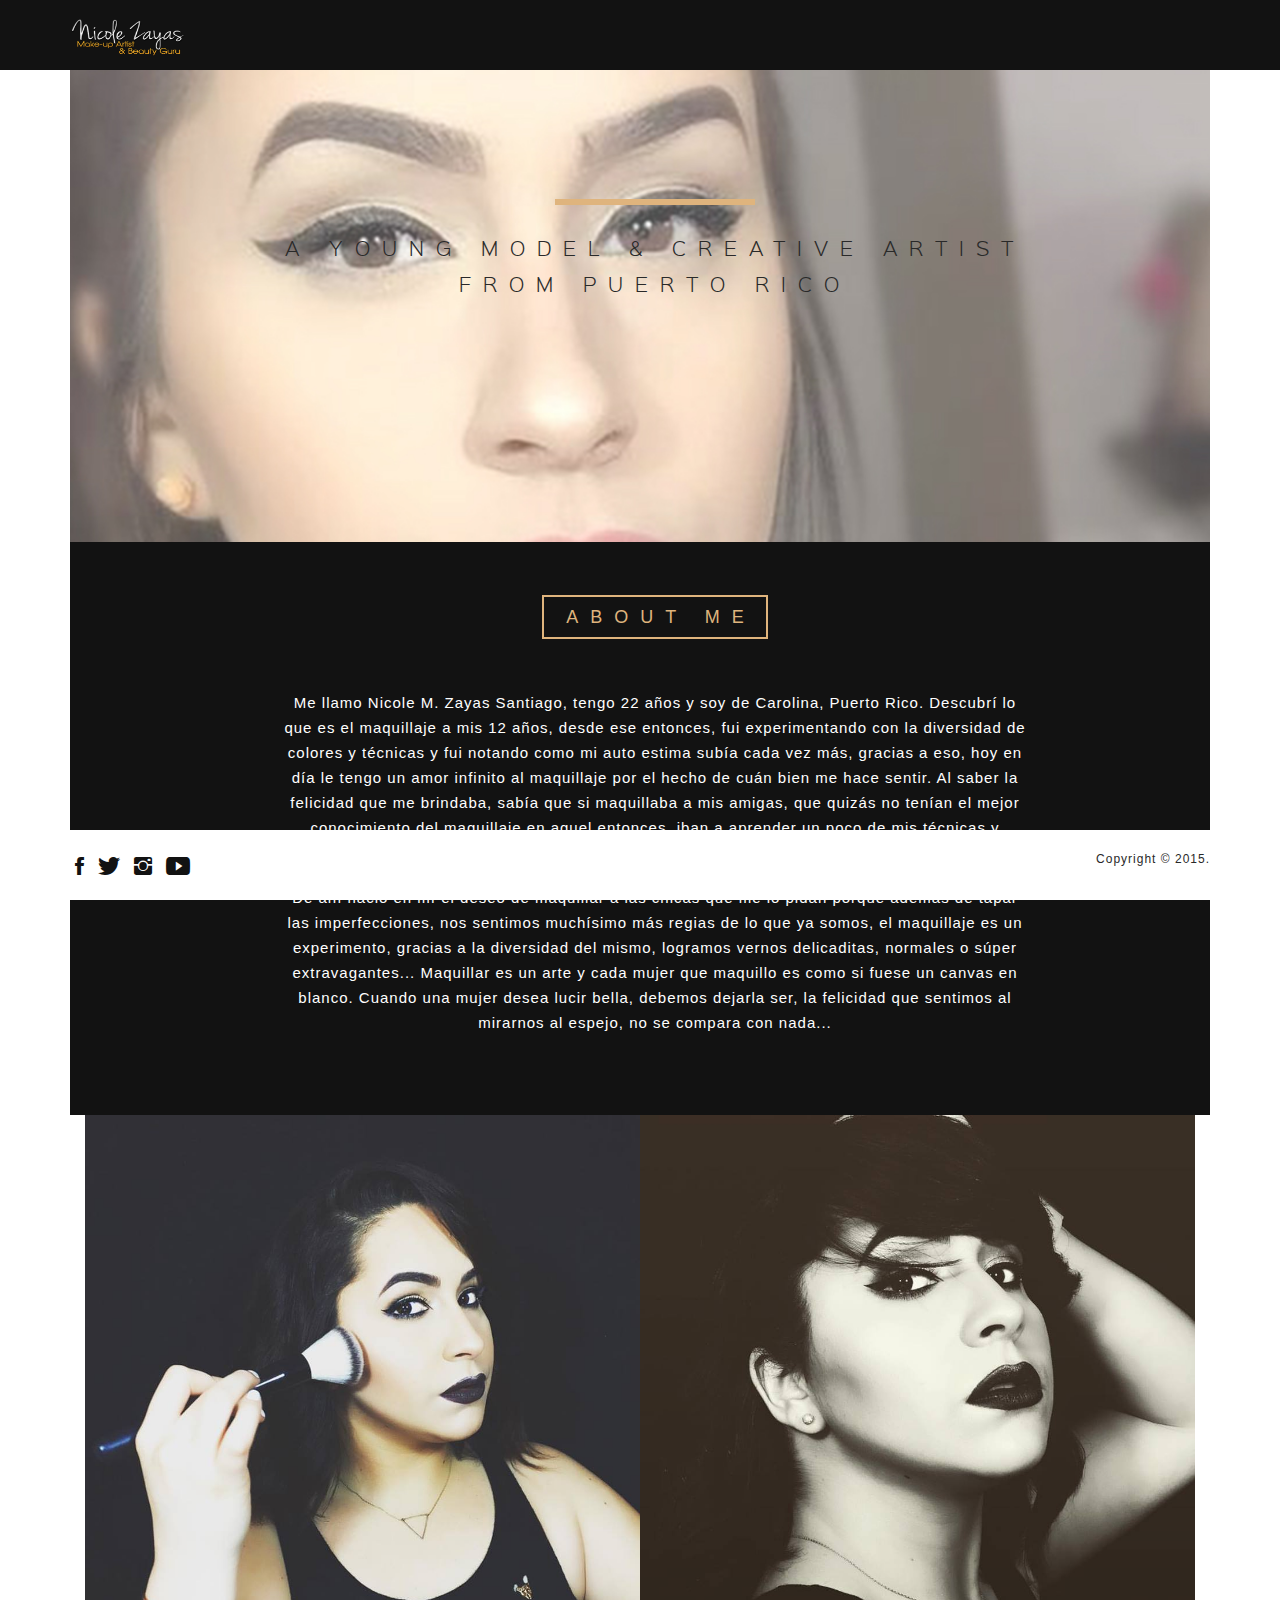
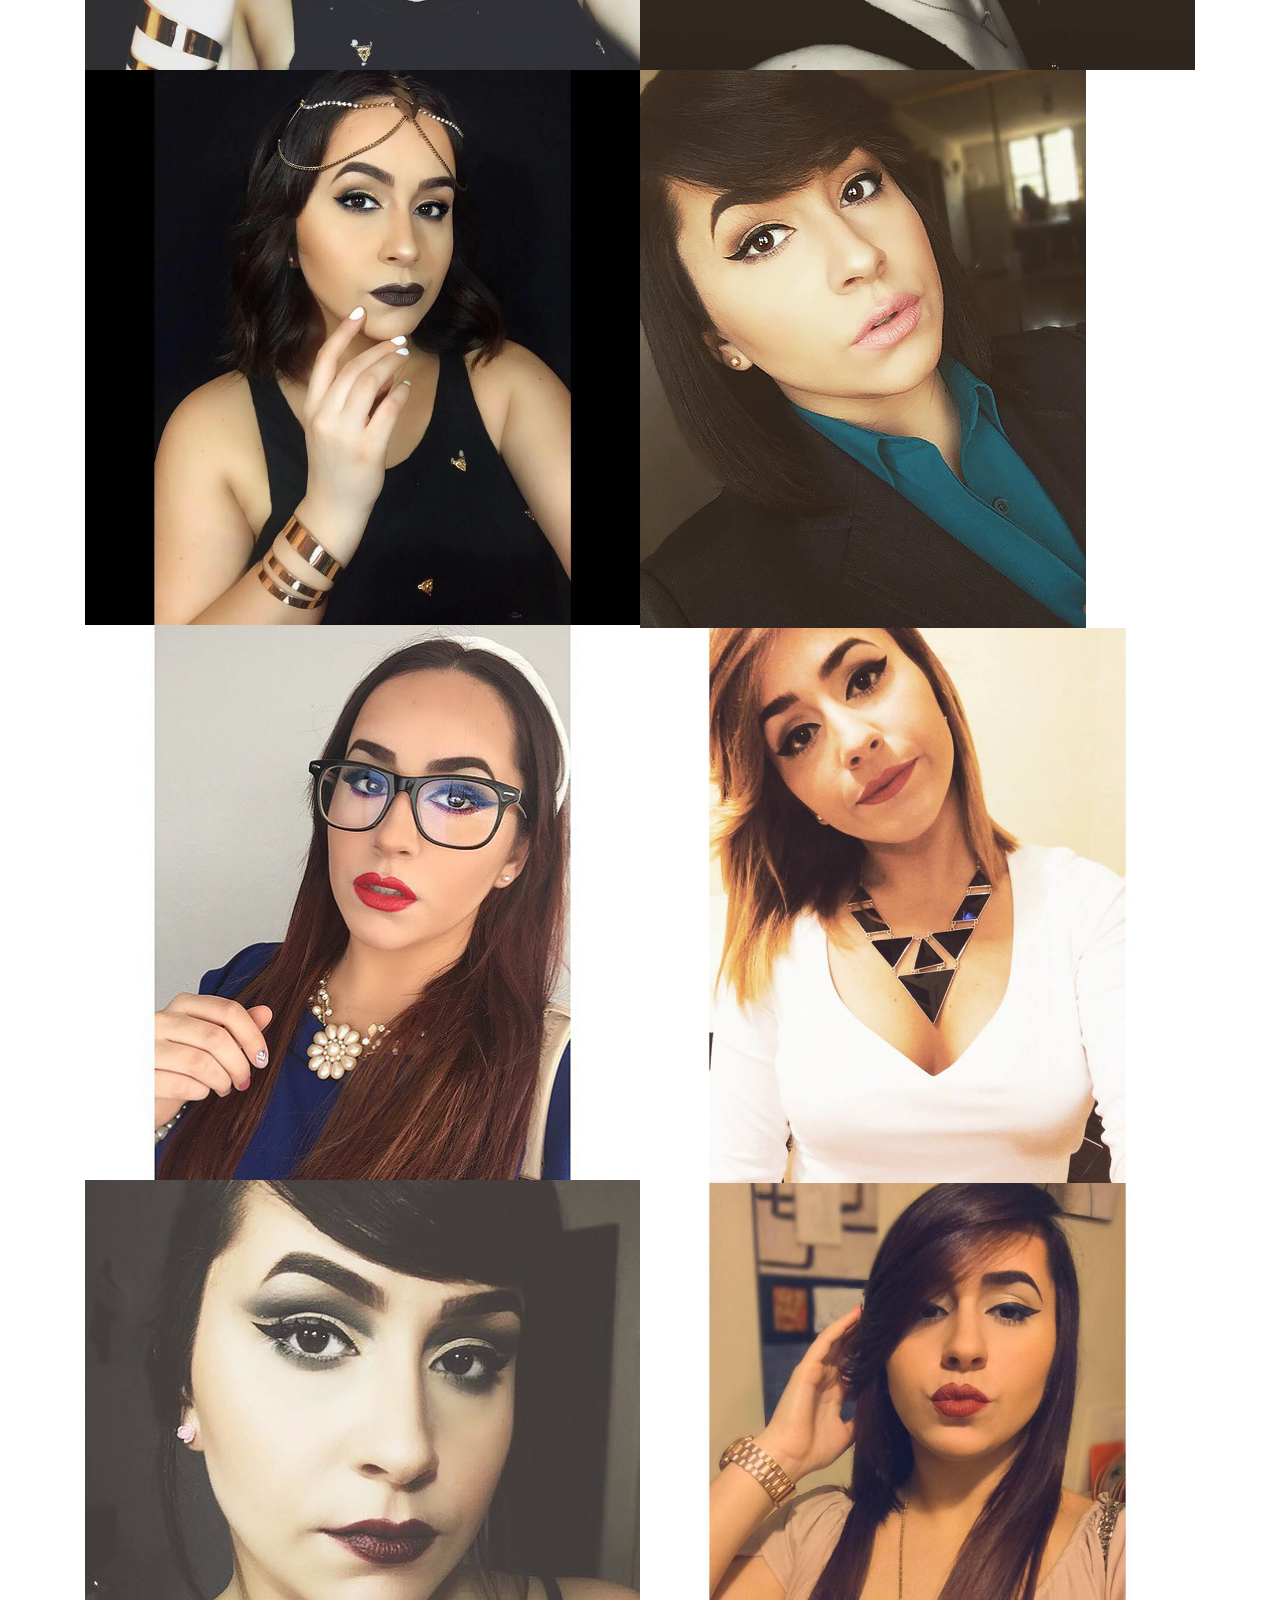
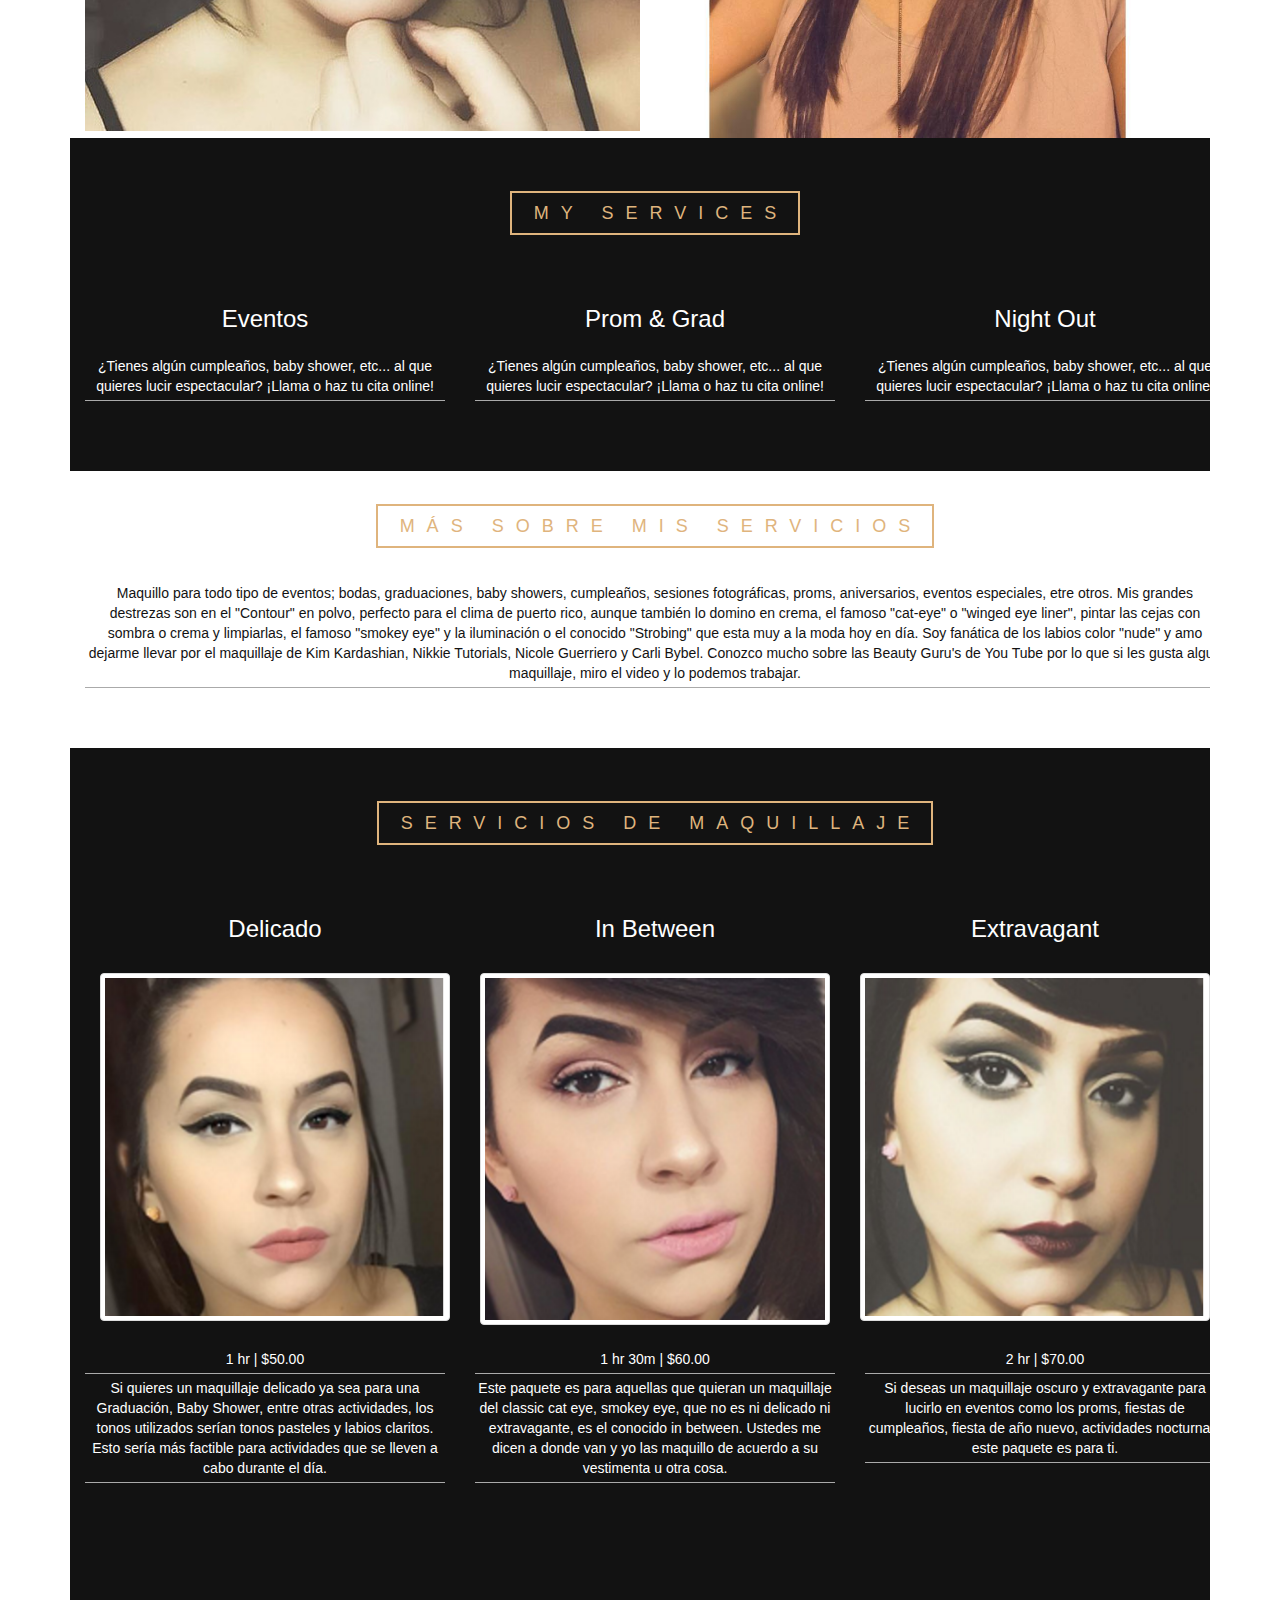
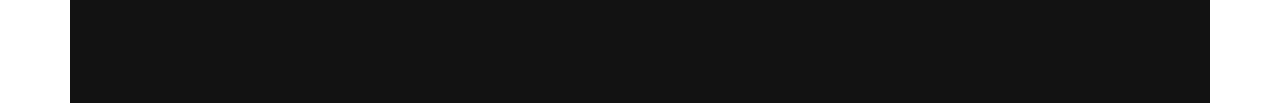
==== Bio/NZMbio.html @ d282aa9d "nicole" ====
<!DOCTYPE html>

<html lang="en" class="desktop portrait preloader-done"><head><meta http-equiv="Content-Type" content="text/html; charset=UTF-8">

    <!-- Basic Page Info
  –––––––––––––––––––––––––––––––––––––––––––––––––– -->
    
    <title>Nicole Zayas - About Me</title>
    <meta name="description" content="Nicole Zayas - Bio">
    <meta name="author" content="Rogue">

    <!-- Mobile Specific Metas
  –––––––––––––––––––––––––––––––––––––––––––––––––– -->
    <meta name="viewport" content="width=device-width, initial-scale=1.0">

    <!-- Favicon
  –––––––––––––––––––––––––––––––––––––––––––––––––– -->
    <link rel="icon" type="image/png" href="img/icon.png">

    <!-- FONT
  –––––––––––––––––––––––––––––––––––––––––––––––––– -->
  <!-- Google Web Fonts-->
    <link href="css/css" rel="stylesheet" type="text/css">


    <!-- ICON FONTS
  –––––––––––––––––––––––––––––––––––––––––––––––––– -->
    <link rel="stylesheet" href="fonts/fonts.css">
    <link rel="stylesheet" href="stylesheets/ionicons.min.css">
    <link rel="stylesheet" href="stylesheets/ionicons.css">

    <!-- CSS
  –––––––––––––––––––––––––––––––––––––––––––––––––– -->
    <link rel="stylesheet" href="stylesheets/bootstrap.css">
    <link rel="stylesheet" href="stylesheets/sinister.css">
    <link rel="stylesheet" href="stylesheets/slimmenu.css">
    <link rel="stylesheet" href="stylesheets/main.css">
    <link rel="stylesheet" href="stylesheets/main-bg.css">
    <link rel="stylesheet" href="stylesheets/main-responsive.css">

    <!-- LESS
  –––––––––––––––––––––––––––––––––––––––––––––––––– -->
<!-- 
    <link rel="stylesheet/less" type="text/css" href="less/color.less">
    <link rel="stylesheet/less" type="text/css" href="less/fonts.less">
    <script src="less/less.min.js"></script> -->


<style type="text/css"></style></head>

<body class="preloader-done">


    <!-- Preloader
  –––––––––––––––––––––––––––––––––––––––––––––––––– -->
    <div id="preloader" class="signature-ebert" style="display: none;">
        <div id="status" style="display: none;"></div>
    </div>
    <!-- end : preloader -->
    
<!-- mobile only navigation : starts -->
<nav class="mobile-nav signature-ebert">
            <div class="menu-collapser" style="display: none;"><div class="collapse-button"><span class="icon-bar"></span><span class="icon-bar"></span><span class="icon-bar"></span></div></div><ul class="slimmenu">
              <li>
                  <a href="/index.html">home</a>
              </li> 
              <li>
                  <a href="sub-collapser" href="Bio/NZMbio.html">about</a>
              </li>
              <li><a href="Gallery/NZMgallery.html">portfolio</a></li>
              <li><a href="#">social</a></li>
              <li><a href="#">contact</a></li>
            </ul>
</nav>
<!-- mobile only navigation : ends -->


    <!-- Header
  –––––––––––––––––––––––––––––––––––––––––––––––––– -->
    <header class="masthead signature-ebert black-bg">
      <div class="masthead-inner container-fluid">
        <div class="row">
          <article class="col-md-6 text-left">
            <a href="#"><img alt="" title="" class="main-logo" src="img/logo.png" width="115" height="40"></a>
          </article>
          <article class="col-md-6 text-right">
            <a class="menu-trigger" href="#"><span class="ion-navicon black"></span></a>
          </article>
        </div>
      </div>
    </header>
    <!-- end : masthead -->

    <!-- Main Navigation
  –––––––––––––––––––––––––––––––––––––––––––––––––– -->
    <nav class="mastnav signature-ebert fullheight" style="height: 913px;">

                  <div class="menu-close-notification">
                      <a class="font2" href="#"><span class="ion-android-close black"></span></a>
                  </div>
        <div class="mastnav-inner-left fullheight black-bg text-center" style="height: 913px;">

          <div class="valign">
            
          <ul class="main-menu signature-ebert">
            <li><a class="main-link font3bold" href="#">home</a></li>
            <li><a class="main-link font3bold sub-menu-trigger" href="#">about</a>
            </li>
            <li><a class="main-link font3bold" href="#">portfolio</a></li>
            <li><a class="main-link font3bold" href="#">social</a></li>
            <li><a class="main-link font3bold sub-menu-trigger" href="#">contact</a>
            </li>
          </ul>


          </div>
        </div>

        <div class="mastnav-inner-right fullheight nav-bg img-bg text-center" style="height: 913px;">
          <div class="valign">

            <div class="menu-credits text-center">
                  <p class="font4 dark">Basic - A premium template from Designova.<br>Copyright © 2015 <a target="_blank" href="#">Designova</a>.</p>
              </div>
          </div>
        </div>


        </nav>

    <!-- end : mastnav -->



    <!-- MASTER CONTENT
  –––––––––––––––––––––––––––––––––––––––––––––––––– -->
    <section class="mastwrap signature-ebert">


      <section class="about signature-ebert about-bg pad-top pad-bottom parallax" data-stellar-background-ratio="0.5" style="background-position: 35px 0px;">
          
          <div class="container add-top add-bottom-half">
            <div class="row">
              <article class="col-md-8 col-md-offset-2 text-center">
                <h1 class="super-heading font3xblack grey"><strong class="text-rotator font3xblack black"><div class="rotator-wrap" style="display: block; opacity: 0.936056;"><span> Nicole Zayas</span></div></strong></h1>
                <div class="liner color-bg"></div>
                <h1 class="main-heading font3light dark">A young model &amp; creative artist from Puerto Rico</h1>
              </article>
            </div>
          </div>

      </section>



<section class="pad-top pad-bottom-half black-bg">
  <div class="container">
    <div class="row">
        <article class="text-center col-md-8 col-md-offset-2">
        <h3 class="sub-heading"><span class="font1 color">About Me</span></h3>
            <p class="add-top-half white">Me llamo Nicole M. Zayas Santiago, tengo 22 años y soy de Carolina, Puerto Rico. Descubrí lo que es el maquillaje a mis 12 años, desde ese entonces, fui experimentando con la diversidad de colores y técnicas y fui notando como mi auto estima subía cada vez más, gracias a eso, hoy en día le tengo un amor infinito al maquillaje por el hecho de cuán bien me hace sentir. Al saber la felicidad que me brindaba, sabía que si maquillaba a mis amigas, que quizás no tenían el mejor conocimiento del maquillaje en aquel entonces, iban a aprender un poco de mis técnicas y además se sentirían preciosas.</p>
            <br>
<p class="white">De ahí nació en mí el deseo de maquillar a las chicas que me lo pidan porque además de tapar las imperfecciones, nos sentimos muchísimo más regias de lo que ya somos, el maquillaje es un experimento, gracias a la diversidad del mismo, logramos vernos  delicaditas, normales o súper extravagantes... Maquillar es un arte y cada mujer que maquillo es como si fuese un canvas en blanco. Cuando una mujer desea lucir bella, debemos dejarla ser, la felicidad que sentimos al mirarnos al espejo, no se compara con nada...</p>
        </article>
    </div>
  </div>
</section>


  <section>
    
    <div class="container-fluid">
        

         <section id="works-container" class="works-container signature-ebert works-masonry-container clearfix white-bg works-thumbnails-view" style="position: relative; height: 818px;">


              <!-- start : works-item -->
              <div class="works-item signature-ebert ImageWrapper BackgroundS works-item-one-half" style="position: absolute; left: 0px; top: 0px;">
                      <img data-no-retina="" alt="" title="" class="img-responsive" src="img/01.jpg">
              </div>
              <!-- end : works-item -->


              <!-- start : works-item -->
              <div class="works-item signature-ebert ImageWrapper BackgroundS works-item-one-half" style="position: absolute; left: 377px; top: 0px;">
                      <img data-no-retina="" alt="" title="" class="img-responsive" src="img/02.jpg">
              </div>
              <!-- end : works-item -->


              <!-- start : works-item -->
              <div class="works-item signature-ebert ImageWrapper BackgroundS works-item-one-half" style="position: absolute; left: 755px; top: 0px;">
                      <img data-no-retina="" alt="" title="" class="img-responsive" src="img/03.jpg">
              </div>
              <!-- end : works-item -->


              <!-- start : works-item -->
              <div class="works-item signature-ebert ImageWrapper BackgroundS works-item-one-half" style="position: absolute; left: 1132px; top: 0px;">
                      <img data-no-retina="" alt="" title="" class="img-responsive" src="img/04.jpg">
              </div>
              <!-- end : works-item -->


              <!-- start : works-item -->
              <div class="works-item signature-ebert ImageWrapper BackgroundS works-item-one-half" style="position: absolute; left: 0px; top: 252px;">
                      <img data-no-retina="" alt="" title="" class="img-responsive" src="img/05.jpg">
              </div>
              <!-- end : works-item -->
             
              <!-- start : works-item -->
              <div class="works-item signature-ebert ImageWrapper BackgroundS works-item-one-half" style="position: absolute; left: 0px; top: 252px;">
                      <img data-no-retina="" alt="" title="" class="img-responsive" src="img/07.jpg">
              </div>
              <!-- end : works-item -->
             
              <!-- start : works-item -->
              <div class="works-item signature-ebert ImageWrapper BackgroundS works-item-one-half" style="position: absolute; left: 0px; top: 252px;">
                      <img data-no-retina="" alt="" title="" class="img-responsive" src="img/08.jpg">
              </div>
              <!-- end : works-item -->
             
              <!-- start : works-item -->
              <div class="works-item signature-ebert ImageWrapper BackgroundS works-item-one-half" style="position: absolute; left: 0px; top: 252px;">
                      <img data-no-retina="" alt="" title="" class="img-responsive" src="img/09.jpg">
              </div>
              <!-- end : works-item -->


            </section>
            <!-- end : works-container -->


    </div>

</section>




<section class="awards pad-top pad-bottom-quarter black-bg">
  <div class="container add-bottom-half">
    <div class="row">
        <article class="text-center col-md-8 col-md-offset-2">
            <h3 class="sub-heading"><span class="font2 color">My Services</span></h3>
        </article>
    </div>
    <div class="row">
        <article class="text-center col-md-12">
            <div class="row add-top-half">
                <article class="text-center col-md-4">
                    <h3 class="font2 white">Eventos</h3>
                </article>
                <article class="text-center col-md-4">
                    <h3 class="font2 white">Prom &amp; Grad</h3>
                </article>
                <article class="text-center col-md-4">
                    <h3 class="font2 white">Night Out</h3>
                </article>
            </div>
        </article>
        <article class="text-center col-md-4">
                    <ul>
                      <li class="white">¿Tienes algún cumpleaños, baby shower, etc... al que quieres lucir espectacular? ¡Llama o haz tu cita online!</li>
                    </ul>
                </article>
        <article class="text-center col-md-4">
                    <ul>
                      <li class="white">¿Tienes algún cumpleaños, baby shower, etc... al que quieres lucir espectacular? ¡Llama o haz tu cita online!</li>
                    </ul>
                </article>
        <article class="text-center col-md-4">
                    <ul>
                      <li class="white">¿Tienes algún cumpleaños, baby shower, etc... al que quieres lucir espectacular? ¡Llama o haz tu cita online!</li>
                    </ul>
        </article>
    </div>
      
    

  </div>
</section>
        
<section class="awards white-bg">
  <div class="container add-bottom-half">
    <div class="row">
        <article class="text-center col-md-8 col-md-offset-2">
            <br><br>
            <h3 class="sub-heading"><span class="font2 color">Más sobre mis servicios</span></h3>
        </article>
    </div>
      <br>
    <div class="row">
        <article class="text-center col-md-12">
                    <ul>
                      <li class="black">Maquillo para todo tipo de eventos; bodas, graduaciones, baby showers, cumpleaños, sesiones fotográficas, proms, aniversarios, eventos especiales, etre otros. Mis grandes destrezas son en el "Contour" en polvo, perfecto para el clima de puerto rico, aunque también lo domino en crema, el famoso "cat-eye" o "winged eye liner", pintar las cejas con sombra o crema y limpiarlas, el famoso "smokey eye" y la iluminación o el conocido "Strobing" que esta muy a la moda hoy en día. Soy fanática de los labios color "nude" y amo dejarme llevar por el maquillaje de Kim Kardashian, Nikkie Tutorials, Nicole Guerriero y Carli Bybel. Conozco mucho sobre las Beauty Guru's de You Tube por lo que si les gusta algun maquillaje, miro el video y lo podemos trabajar.</li>
                    </ul>
                </article>
    </div>
      
    

  </div>
</section>
<section class="awards pad-bottom black-bg">
  <div class="container add-bottom-half">
    <div class="row">
        <article class="text-center col-md-8 col-md-offset-2">
            <br><br><br>
            <h3 class="sub-heading"><span class="font2 color">Servicios de Maquillaje</span></h3>
        </article>
    </div>
        <article class="text-center col-md-12">
                    <div class="row add-top-half">
                        <article class="text-center col-md-4">
                            <h3 class="font2 white">Delicado</h3>
                        </article>
                        <article class="text-center col-md-4">
                            <h3 class="font2 white">In Between</h3>
                        </article>
                        <article class="text-center col-md-4">
                            <h3 class="font2 white">Extravagant</h3>
                        </article>
                    </div>
        </article>
        <article class="text-center col-md-12 cut">
                    <div class="row add-top-half">
                        <article class="col-md-4">
                            <img src="img/special1.png" class="img-responsive img-thumbnail">
                        </article>
                        <article class="col-md-4">
                            <img src="img/special2.png" class="img-responsive img-thumbnail">
                        </article>
                        <article class="col-md-4">
                            <img src="img/special3.png" class="img-responsive img-thumbnail">
                        </article>
                    </div>
        </article>
    <div class="row">
        <article class="text-center col-md-4">
                    <ul>
                      <br>
                      <li class="white">1 hr | $50.00</li>
                      <li class="white">Si quieres un maquillaje delicado ya sea para una Graduación, Baby Shower, entre otras actividades, los tonos utilizados serían tonos pasteles y labios claritos. Esto sería más factible para actividades que se lleven a cabo durante el día.</li>
                    </ul>
                </article>
        <article class="text-center col-md-4">
                    <ul>
                      <br>
                      <li class="white">1 hr 30m | $60.00</li>
                      <li class="white">Este paquete es para aquellas que quieran un maquillaje del classic cat eye, smokey eye, que no es ni delicado ni extravagante, es el conocido in between. Ustedes me dicen a donde van y yo las maquillo de acuerdo a su vestimenta u otra cosa.</li>
                    </ul>
                </article>
        <article class="text-center col-md-4">
                    <ul>
                      <br>
                      <li class="white">2 hr | $70.00</li>
                      <li class="white">Si deseas un maquillaje oscuro y extravagante para lucirlo en eventos como los proms, fiestas de cumpleaños, fiesta de año nuevo, actividades nocturnas, este paquete es para ti.</li>
                    </ul>
                </article>
    </div>
      
    

  </div>
</section>







    </section>
    <!-- end : mastwrap -->


    <!-- FOOTER
  –––––––––––––––––––––––––––––––––––––––––––––––––– -->
    <footer class="mastfoot signature-ebert white-bg">
      <div class="container-fluid mastfoot-inner">
        <div class="row">
          <article class="col-md-6 text-left">
            <ul class="social">
              <li><a href="https://www.facebook.com/nzayasmakeup"><span class="ion-social-facebook black"></span></a></li>
              <li><a href="https://twitter.com/nzayasmakeup"><span class="ion-social-twitter black"></span></a></li>
              <li><a href="https://www.instagram.com/nzayasmakeup/"><span class="ion-social-instagram black"></span></a></li>
              <li><a href="https://www.youtube.com/channel/UCjjCM58T6-tf1SRJ20mzWoQ"><span class="ion-social-youtube black"></span></a></li>
            </ul>
          </article>
          <article class="col-md-6 text-right">
            <p>Copyright © 2015.</p>
          </article>
        </div>
      </div>

    </footer>
    <!-- end : mastfoot -->


    <!-- End Layout
  –––––––––––––––––––––––––––––––––––––––––––––––––– -->

    <!-- JS
    –––––––––––––––––––––––––––––––––––––––––––––––––– -->
    <script src="javascripts/libs/common.js"></script>
    <script src="javascripts/libs/bootstrap.min.js"></script>
    <script src="javascripts/custom/main.js"></script>



</body></html>
---- Bio/fonts/fonts.css ----
/*FONTS.CSS*/
/*------------------------------------------------------------------------------------*/
/* Author: Designova.*/
/* Website: http://www.Designova.net */
/* Copyright: (C) 2015 */

/* IMPORTANT NOTICE: */
/*Some fonts used in this template are Premium Fonts with Special Extended License to Designova. As a buyer of this template you can use these fonts as part of the web template but you shoud not redistribute or resell the fonts by any means */
/*-------------------------------------------------------------------------------------*/



/*
 * Web Fonts from fontspring.com
 *
 * All OpenType features and all extended glyphs have been removed.
 * Fully installable fonts can be purchased at http://www.fontspring.com
 *
 * The fonts included in this stylesheet are subject to the End User License you purchased
 * from Fontspring. The fonts are protected under domestic and international trademark and 
 * copyright law. You are prohibited from modifying, reverse engineering, duplicating, or
 * distributing this font software.
 *
 * (c) 2010-2014 Fontspring
 *
 *
 *
 *
 * The fonts included are copyrighted by the vendor listed below.
 *
 * Vendor:      Ahmet Altun
 * License URL: http://www.fontspring.com/licenses/ahmet-altun/webfont
 *
 *
 */



/*-------------------------------------------------------------------------------------*/
/*1. SINKIN SANS FONT */
/*-------------------------------------------------------------------------------------*/


@font-face {
    font-family: 'designova_ss_xblack';
    src: url('sinkinsans/SinkinSans-900XBlack-webfont.eot');
    src: url('sinkinsans/SinkinSans-900XBlack-webfont.eot?#iefix') format('embedded-opentype'),
         url('sinkinsans/SinkinSans-900XBlack-webfont.woff') format('woff'),
         url('sinkinsans/SinkinSans-900XBlack-webfont.ttf') format('truetype'),
         url('sinkinsans/SinkinSans-900XBlack-webfont.svg#sinkin_sans900_x_black') format('svg');
    font-weight: normal;
    font-style: normal;

}


@font-face {
    font-family: 'designova_ss_black';
    src: url('sinkinsans/SinkinSans-800Black-webfont.eot');
    src: url('sinkinsans/SinkinSans-800Black-webfont.eot?#iefix') format('embedded-opentype'),
         url('sinkinsans/SinkinSans-800Black-webfont.woff') format('woff'),
         url('sinkinsans/SinkinSans-800Black-webfont.ttf') format('truetype'),
         url('sinkinsans/SinkinSans-800Black-webfont.svg#sinkin_sans800_black') format('svg');
    font-weight: normal;
    font-style: normal;

}


@font-face {
    font-family: 'designova_ss_bold';
    src: url('sinkinsans/SinkinSans-700Bold-webfont.eot');
    src: url('sinkinsans/SinkinSans-700Bold-webfont.eot?#iefix') format('embedded-opentype'),
         url('sinkinsans/SinkinSans-700Bold-webfont.woff') format('woff'),
         url('sinkinsans/SinkinSans-700Bold-webfont.ttf') format('truetype'),
         url('sinkinsans/SinkinSans-700Bold-webfont.svg#sinkin_sans700_bold') format('svg');
    font-weight: normal;
    font-style: normal;

}


@font-face {
    font-family: 'designova_ss_regular';
    src: url('sinkinsans/SinkinSans-400Regular-webfont.eot');
    src: url('sinkinsans/SinkinSans-400Regular-webfont.eot?#iefix') format('embedded-opentype'),
         url('sinkinsans/SinkinSans-400Regular-webfont.woff') format('woff'),
         url('sinkinsans/SinkinSans-400Regular-webfont.ttf') format('truetype'),
         url('sinkinsans/SinkinSans-400Regular-webfont.svg#sinkin_sans400_regular') format('svg');
    font-weight: normal;
    font-style: normal;

}

@font-face {
    font-family: 'designova_ss_light';
    src: url('sinkinsans/SinkinSans-300Light-webfont.eot');
    src: url('sinkinsans/SinkinSans-300Light-webfont.eot?#iefix') format('embedded-opentype'),
         url('sinkinsans/SinkinSans-300Light-webfont.woff') format('woff'),
         url('sinkinsans/SinkinSans-300Light-webfont.ttf') format('truetype'),
         url('sinkinsans/SinkinSans-300Light-webfont.svg#sinkin_sans300_light') format('svg');
    font-weight: normal;
    font-style: normal;

}

@font-face {
    font-family: 'designova_ss_xlight';
    src: url('sinkinsans/SinkinSans-200XLight-webfont.eot');
    src: url('sinkinsans/SinkinSans-200XLight-webfont.eot?#iefix') format('embedded-opentype'),
         url('sinkinsans/SinkinSans-200XLight-webfont.woff') format('woff'),
         url('sinkinsans/SinkinSans-200XLight-webfont.ttf') format('truetype'),
         url('sinkinsans/SinkinSans-200XLight-webfont.svg#sinkin_sans200_x_light') format('svg');
    font-weight: normal;
    font-style: normal;

}

@font-face {
    font-family: 'designova_ss_thin';
    src: url('sinkinsans/SinkinSans-100Thin-webfont.eot');
    src: url('sinkinsans/SinkinSans-100Thin-webfont.eot?#iefix') format('embedded-opentype'),
         url('sinkinsans/SinkinSans-100Thin-webfont.woff') format('woff'),
         url('sinkinsans/SinkinSans-100Thin-webfont.ttf') format('truetype'),
         url('sinkinsans/SinkinSans-100Thin-webfont.svg#sinkin_sans100_thin') format('svg');
    font-weight: normal;
    font-style: normal;

}

/*-------------------------------------------------------------------------------------*/
/*2. TROIA FONT */
/*-------------------------------------------------------------------------------------*/

@font-face {
    font-family: 'designova_tb';
    src: url('troia/Troia-Bold-webfont.eot');
    src: url('troia/Troia-Bold-webfont.eot?#iefix') format('embedded-opentype'),
         url('troia/Troia-Bold-webfont.woff2') format('woff2'),
         url('troia/Troia-Bold-webfont.woff') format('woff'),
         url('troia/Troia-Bold-webfont.ttf') format('truetype'),
         url('troia/Troia-Bold-webfont.svg#troia_boldregular') format('svg');
    font-weight: normal;
    font-style: normal;

}

/*-------------------------------------------------------------------------------------*/
/* YOUR CUSTOM FONTS CAN BE DEFINED HERE VIA CSS3 FONT-FACE TECHNOLOGY*/
/* More info : http://css-tricks.com/snippets/css/using-font-face/ */
/*-------------------------------------------------------------------------------------*/
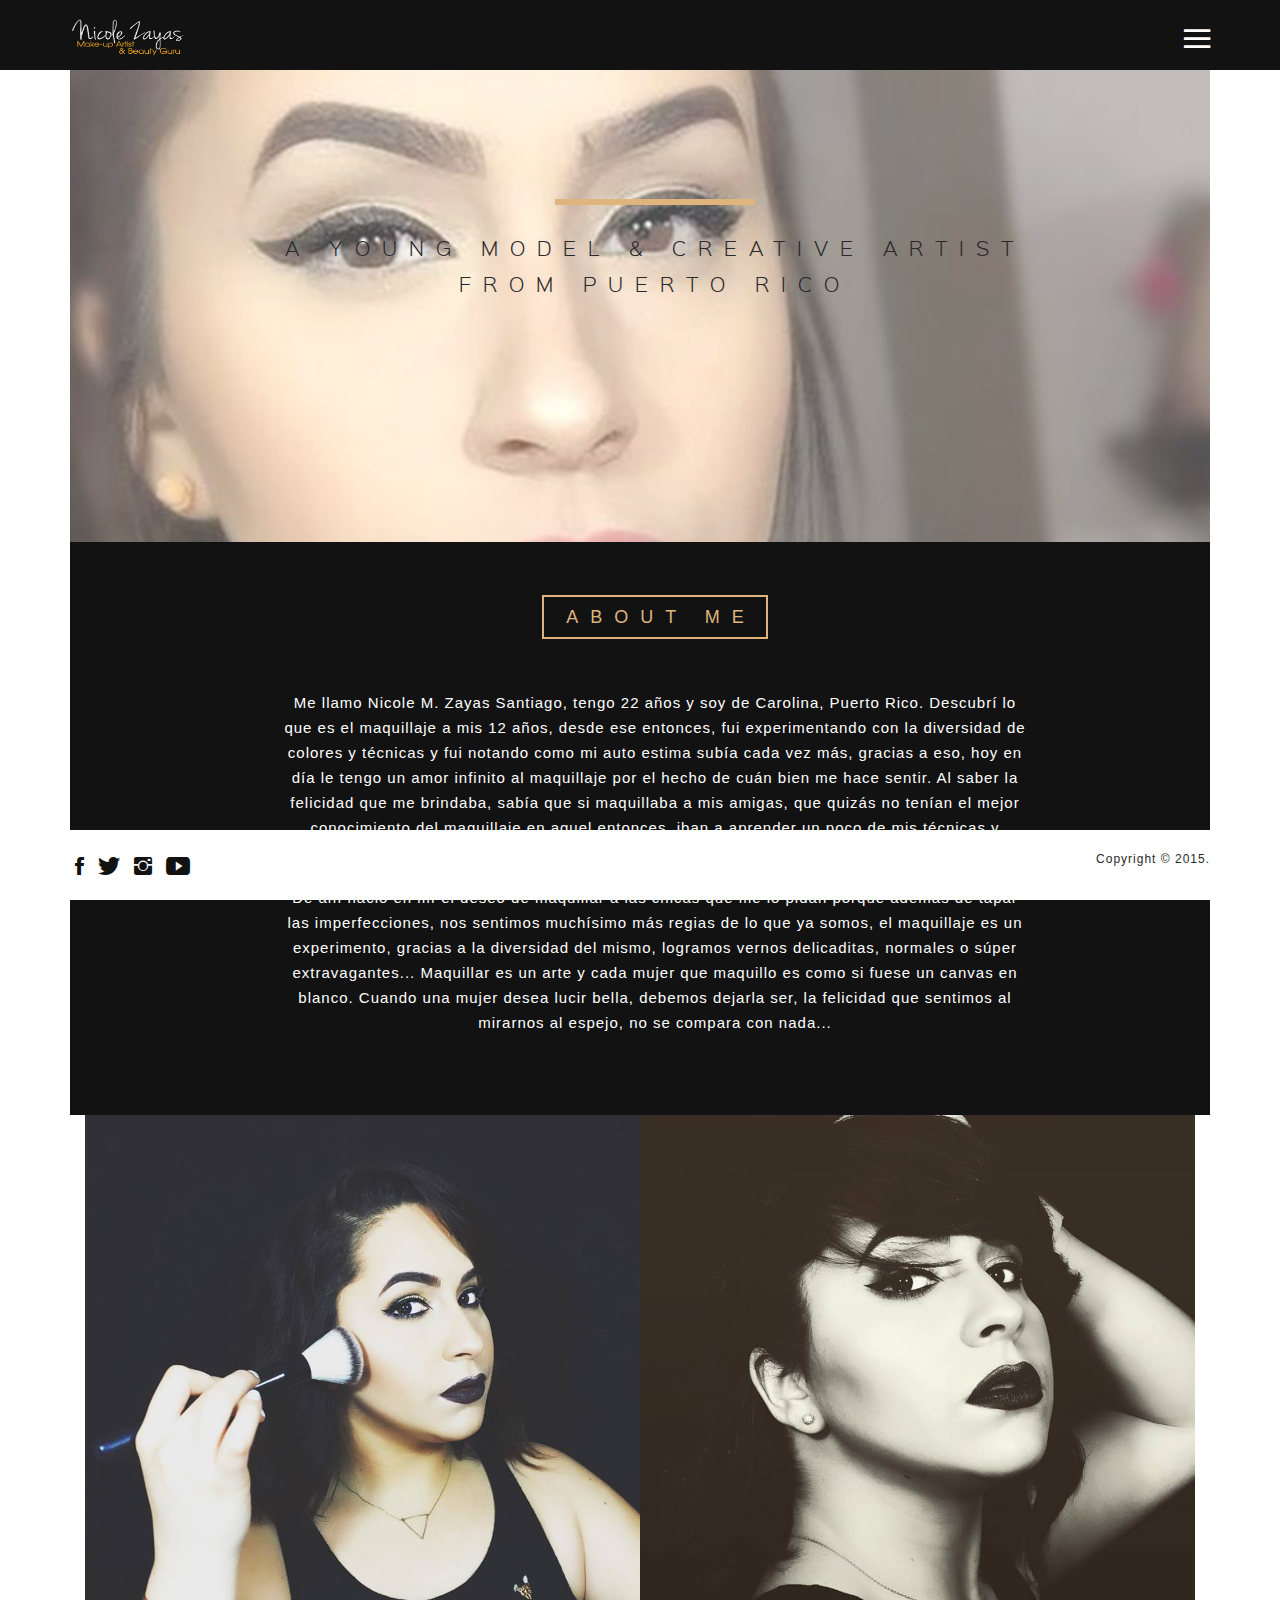
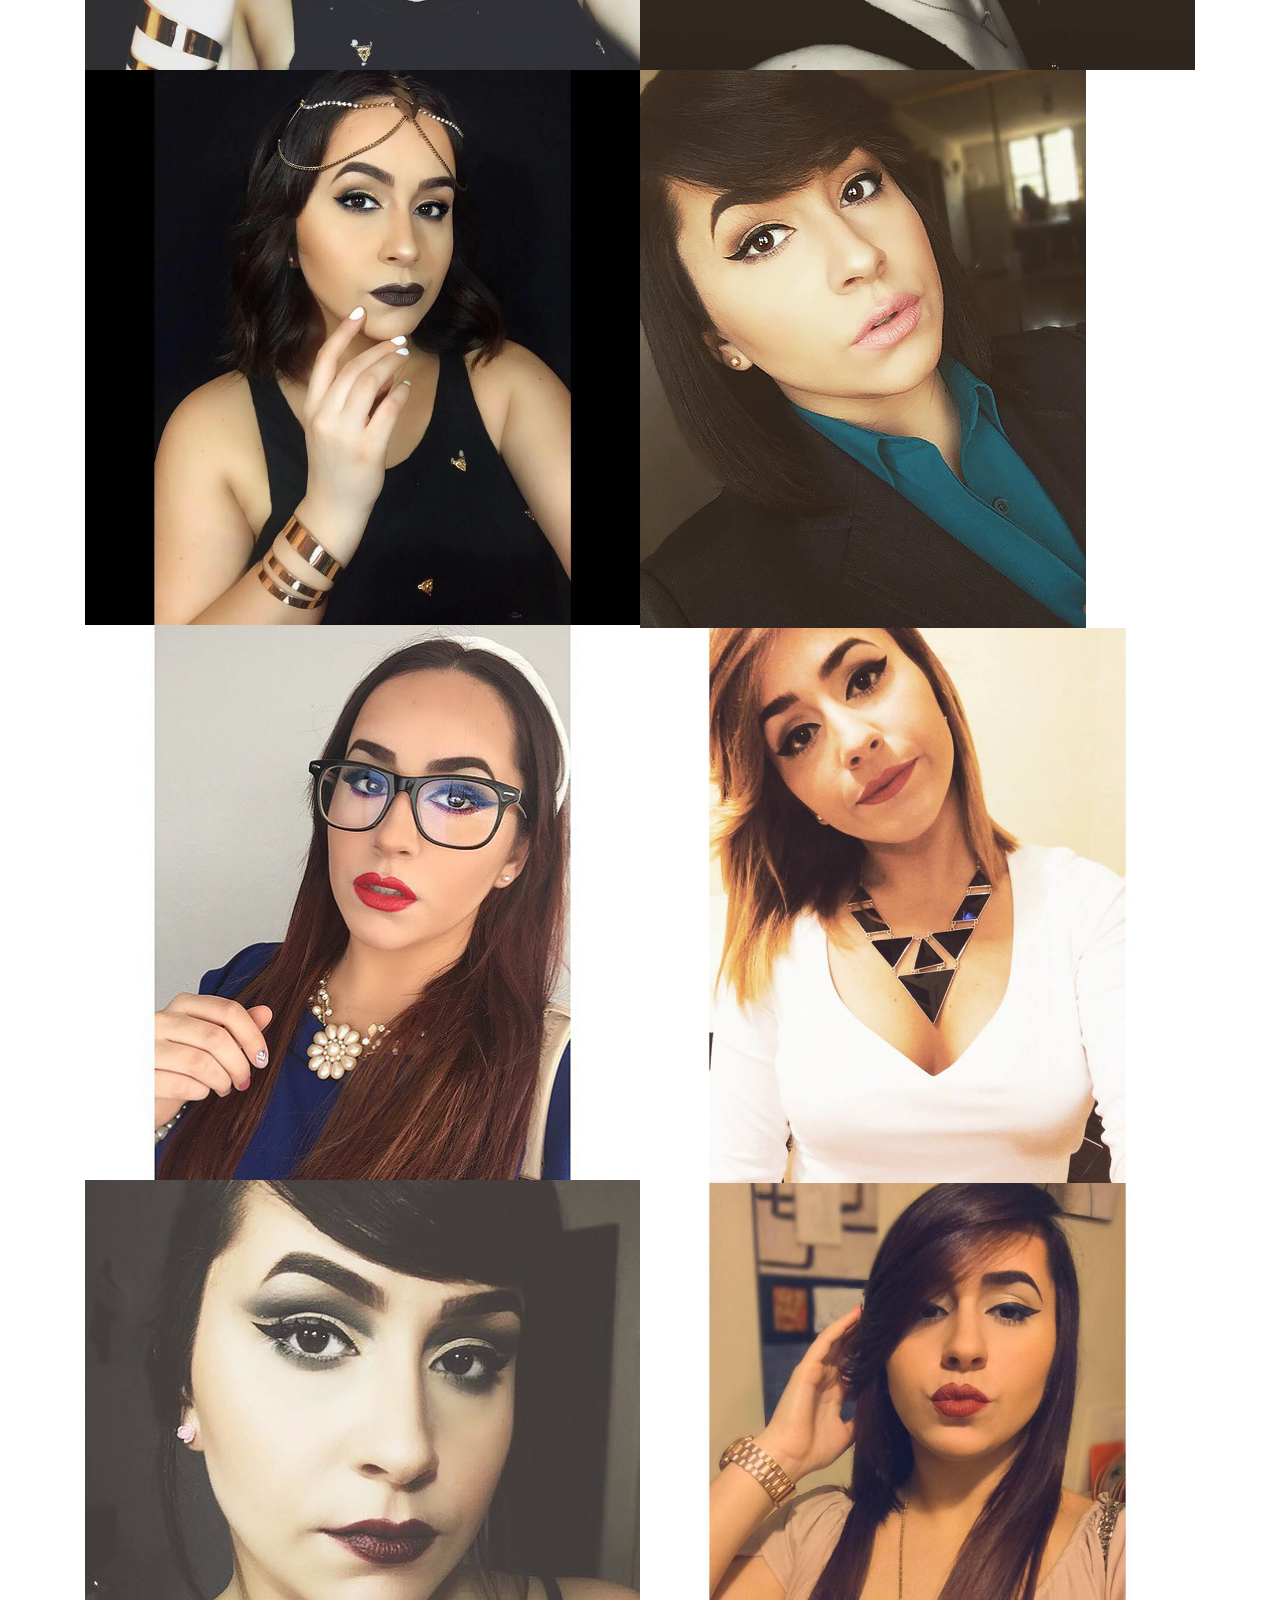
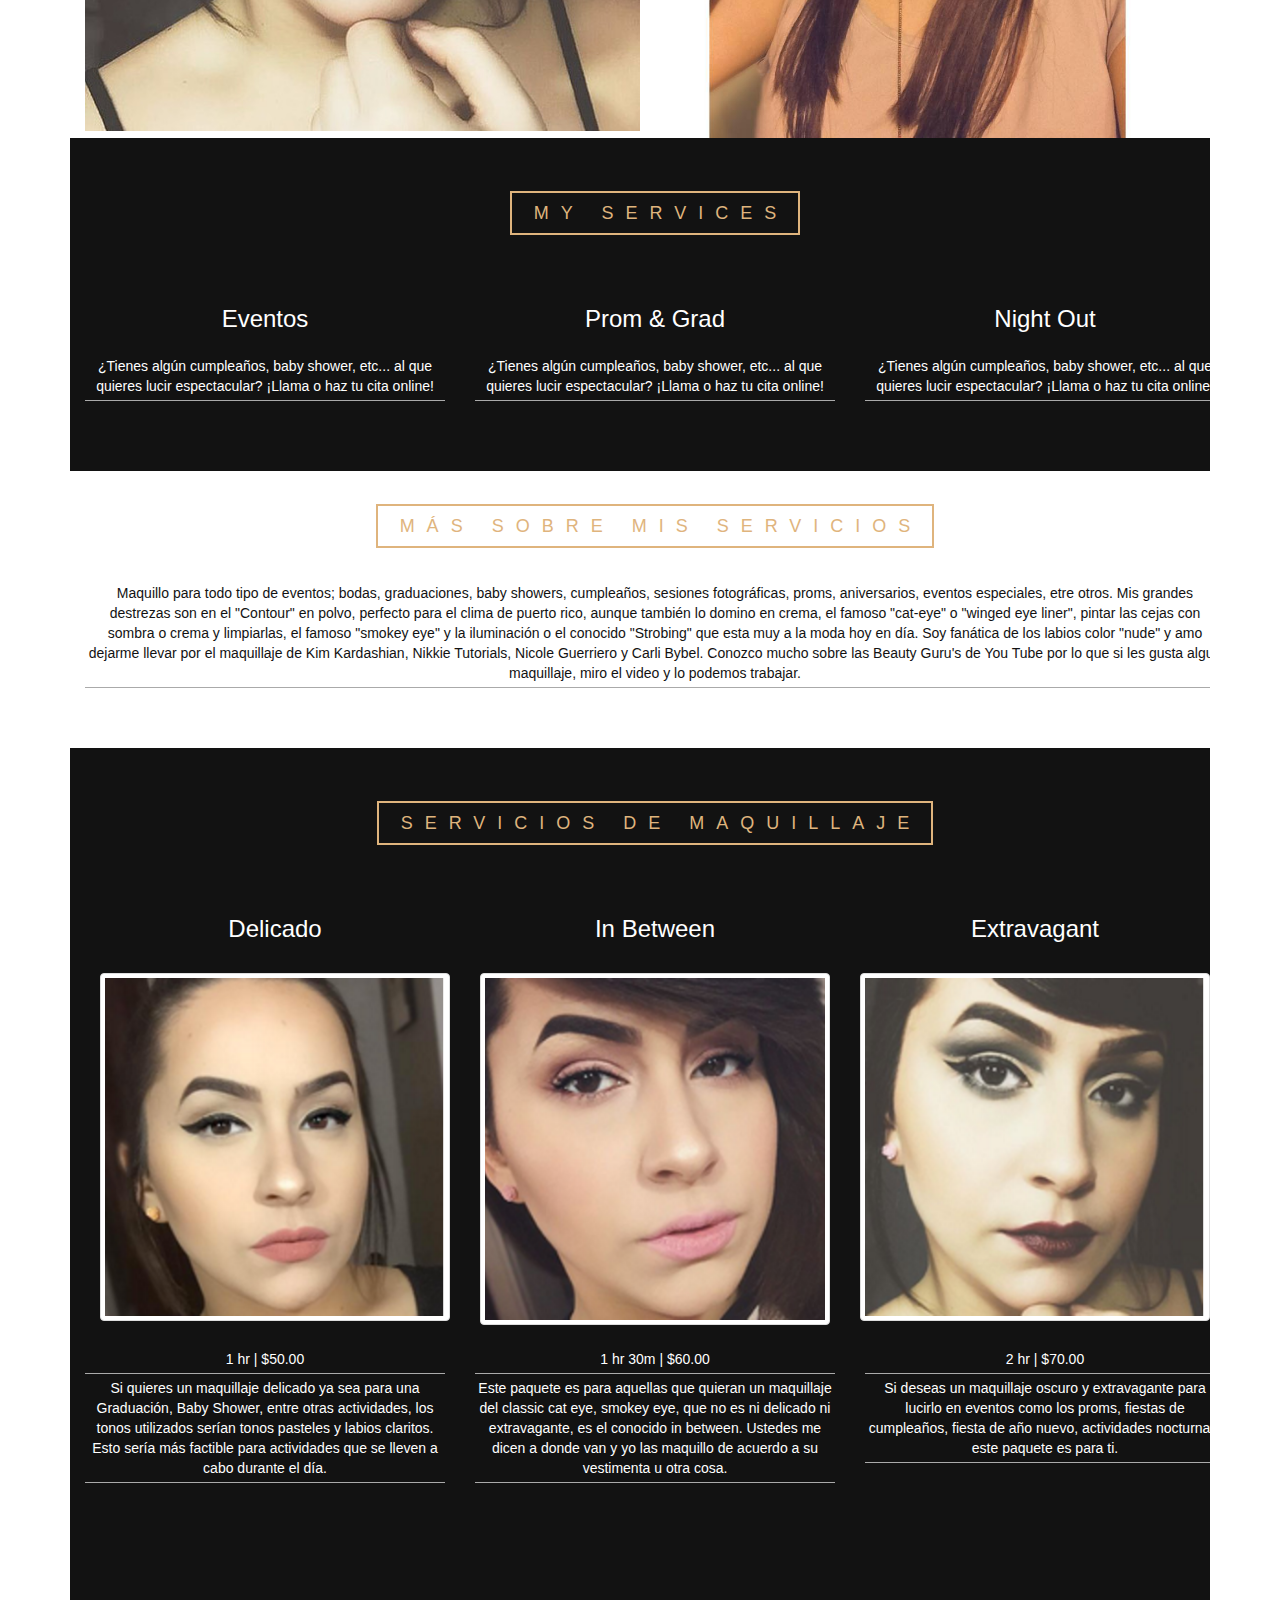
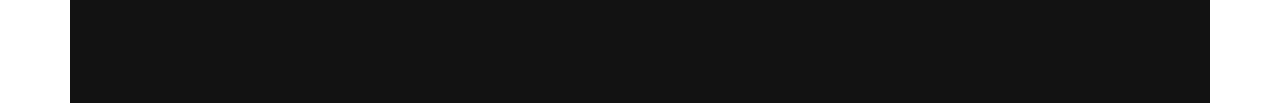
==== commit d7302581: "CHANGES" ====
--- a/Bio/NZMbio.html
+++ b/Bio/NZMbio.html
@@ -62,14 +62,20 @@
 <nav class="mobile-nav signature-ebert">
             <div class="menu-collapser" style="display: none;"><div class="collapse-button"><span class="icon-bar"></span><span class="icon-bar"></span><span class="icon-bar"></span></div></div><ul class="slimmenu">
               <li>
-                  <a href="/index.html">home</a>
+                  <a href="../index.html">home</a>
               </li> 
               <li>
-                  <a href="sub-collapser" href="Bio/NZMbio.html">about</a>
+                  <a href="NZMbio.html">about</a>
               </li>
-              <li><a href="Gallery/NZMgallery.html">portfolio</a></li>
-              <li><a href="#">social</a></li>
-              <li><a href="#">contact</a></li>
+              <li>
+                  <a href="../Gallery/NZMgallery.html">portfolio</a>
+              </li>
+              <li>
+                  <a href="../Youtube/NZMYoutube.htm">say hello</a>
+              </li>
+              <li>
+                  <a href="../Contact/NZMcontact.html">say hello</a>
+              </li>
             </ul>
 </nav>
 <!-- mobile only navigation : ends -->
@@ -84,7 +90,7 @@
             <a href="#"><img alt="" title="" class="main-logo" src="img/logo.png" width="115" height="40"></a>
           </article>
           <article class="col-md-6 text-right">
-            <a class="menu-trigger" href="#"><span class="ion-navicon black"></span></a>
+            <a class="menu-trigger" href="#"><span class="ion-navicon white"></span></a>
           </article>
         </div>
       </div>
@@ -96,19 +102,27 @@
     <nav class="mastnav signature-ebert fullheight" style="height: 913px;">
 
                   <div class="menu-close-notification">
-                      <a class="font2" href="#"><span class="ion-android-close black"></span></a>
+                      <a class="font2 white" href="#"><span class="ion-android-close black"></span></a>
                   </div>
         <div class="mastnav-inner-left fullheight black-bg text-center" style="height: 913px;">
 
           <div class="valign">
             
           <ul class="main-menu signature-ebert">
-            <li><a class="main-link font3bold" href="#">home</a></li>
-            <li><a class="main-link font3bold sub-menu-trigger" href="#">about</a>
+            <li>
+                <a class="main-link font3bold white" href="../index.html">home</a>
             </li>
-            <li><a class="main-link font3bold" href="#">portfolio</a></li>
-            <li><a class="main-link font3bold" href="#">social</a></li>
-            <li><a class="main-link font3bold sub-menu-trigger" href="#">contact</a>
+            <li>
+                <a class="main-link font3bold white" href="NZMbio.html">about</a>
+            </li>
+            <li>
+                <a class="main-link font3bold white" href="../Gallery/NZMgallery.html">portfolio</a>
+            </li>
+            <li>
+                <a class="main-link font3bold white" href="../Youtube/NZMYoutube.htm">social</a>
+            </li>
+            <li>
+                <a class="main-link font3bold white" href="../Contact/NZMcontact.html">say hello</a>
             </li>
           </ul>
 
@@ -119,9 +133,6 @@
         <div class="mastnav-inner-right fullheight nav-bg img-bg text-center" style="height: 913px;">
           <div class="valign">
 
-            <div class="menu-credits text-center">
-                  <p class="font4 dark">Basic - A premium template from Designova.<br>Copyright © 2015 <a target="_blank" href="#">Designova</a>.</p>
-              </div>
           </div>
         </div>
 
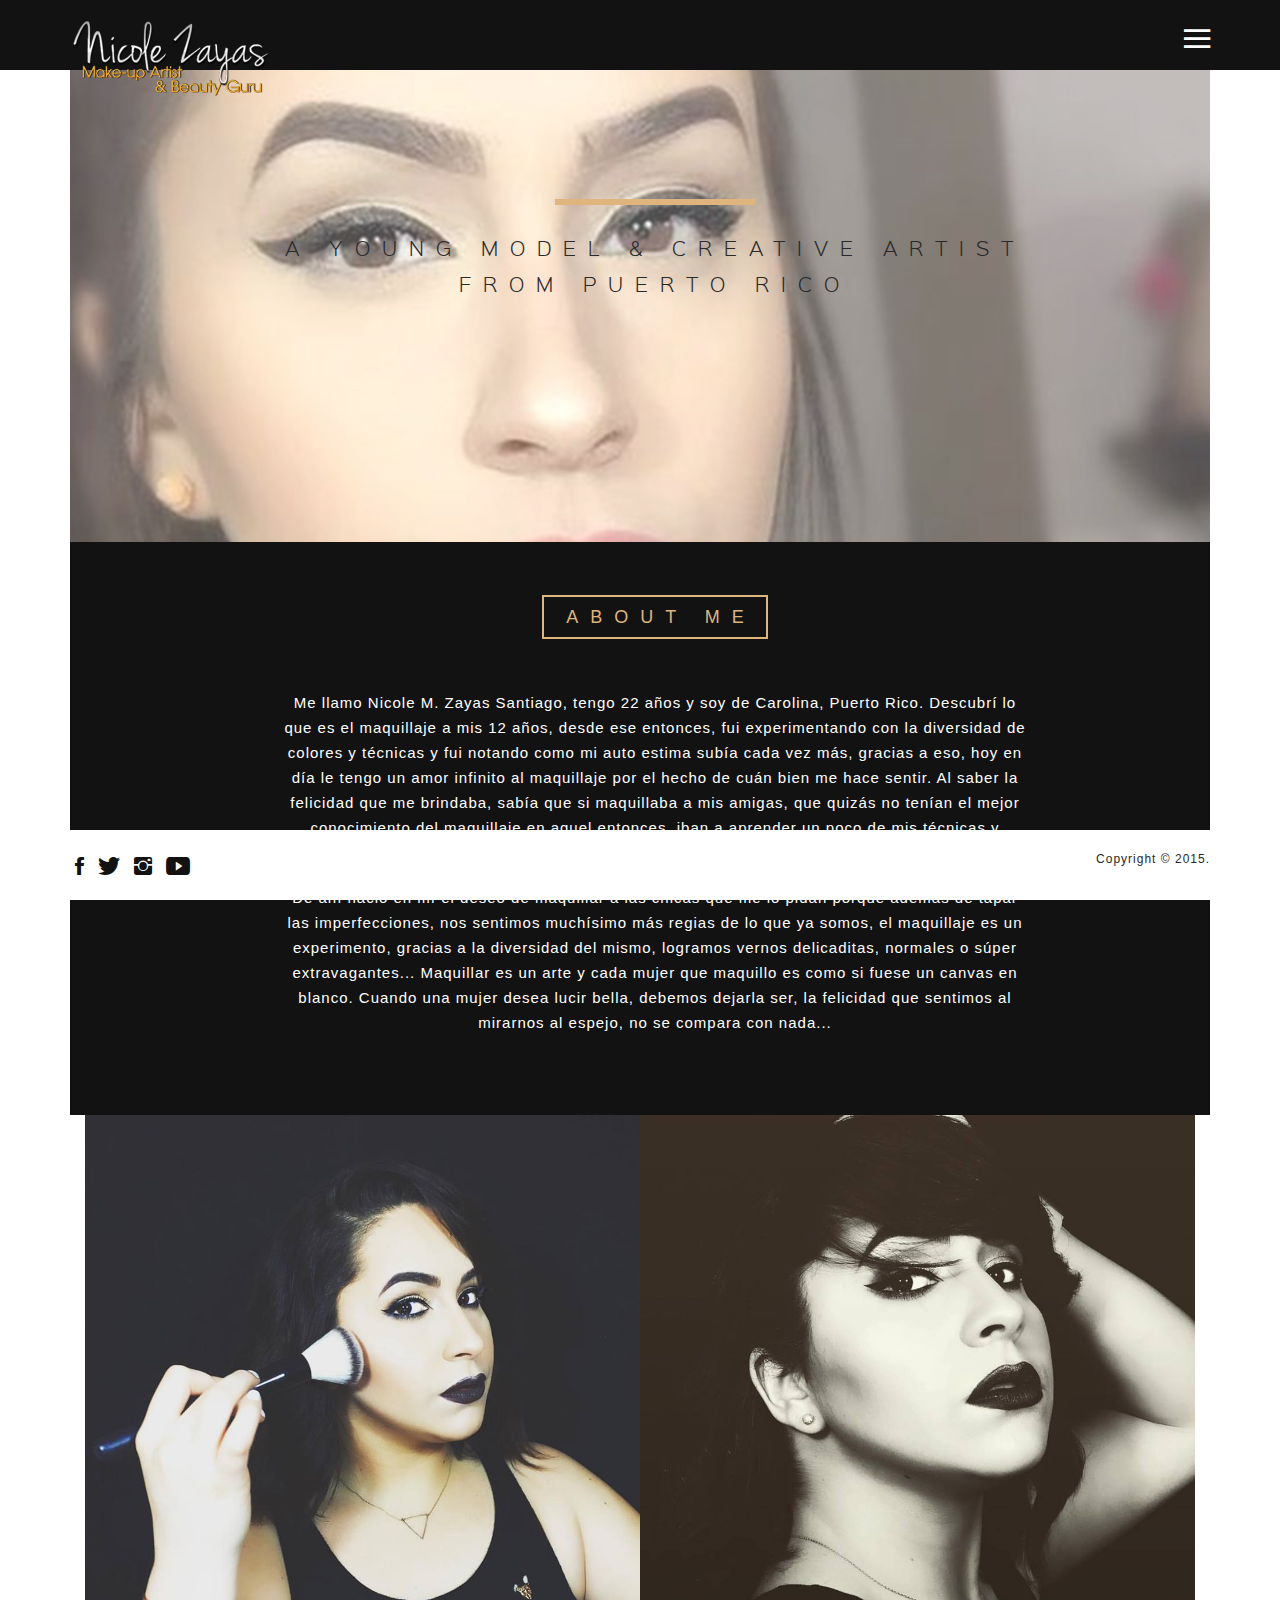
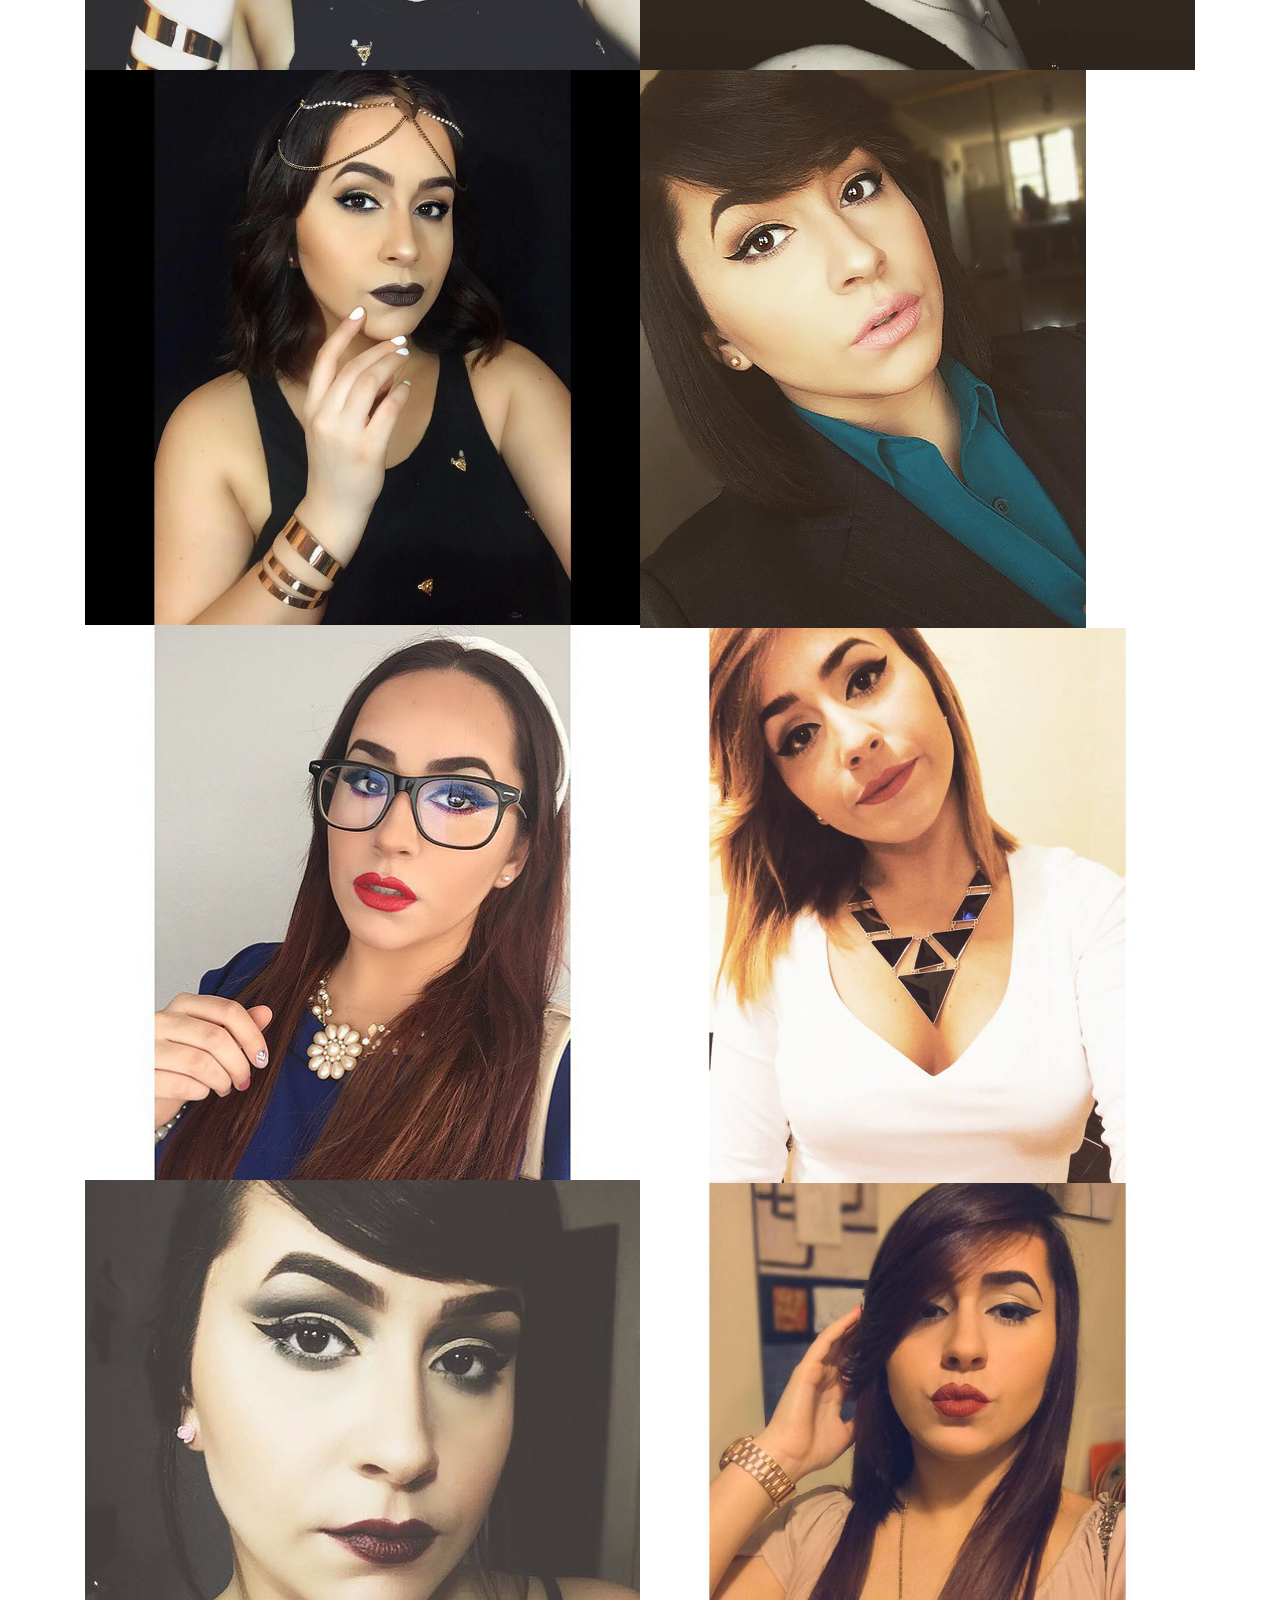
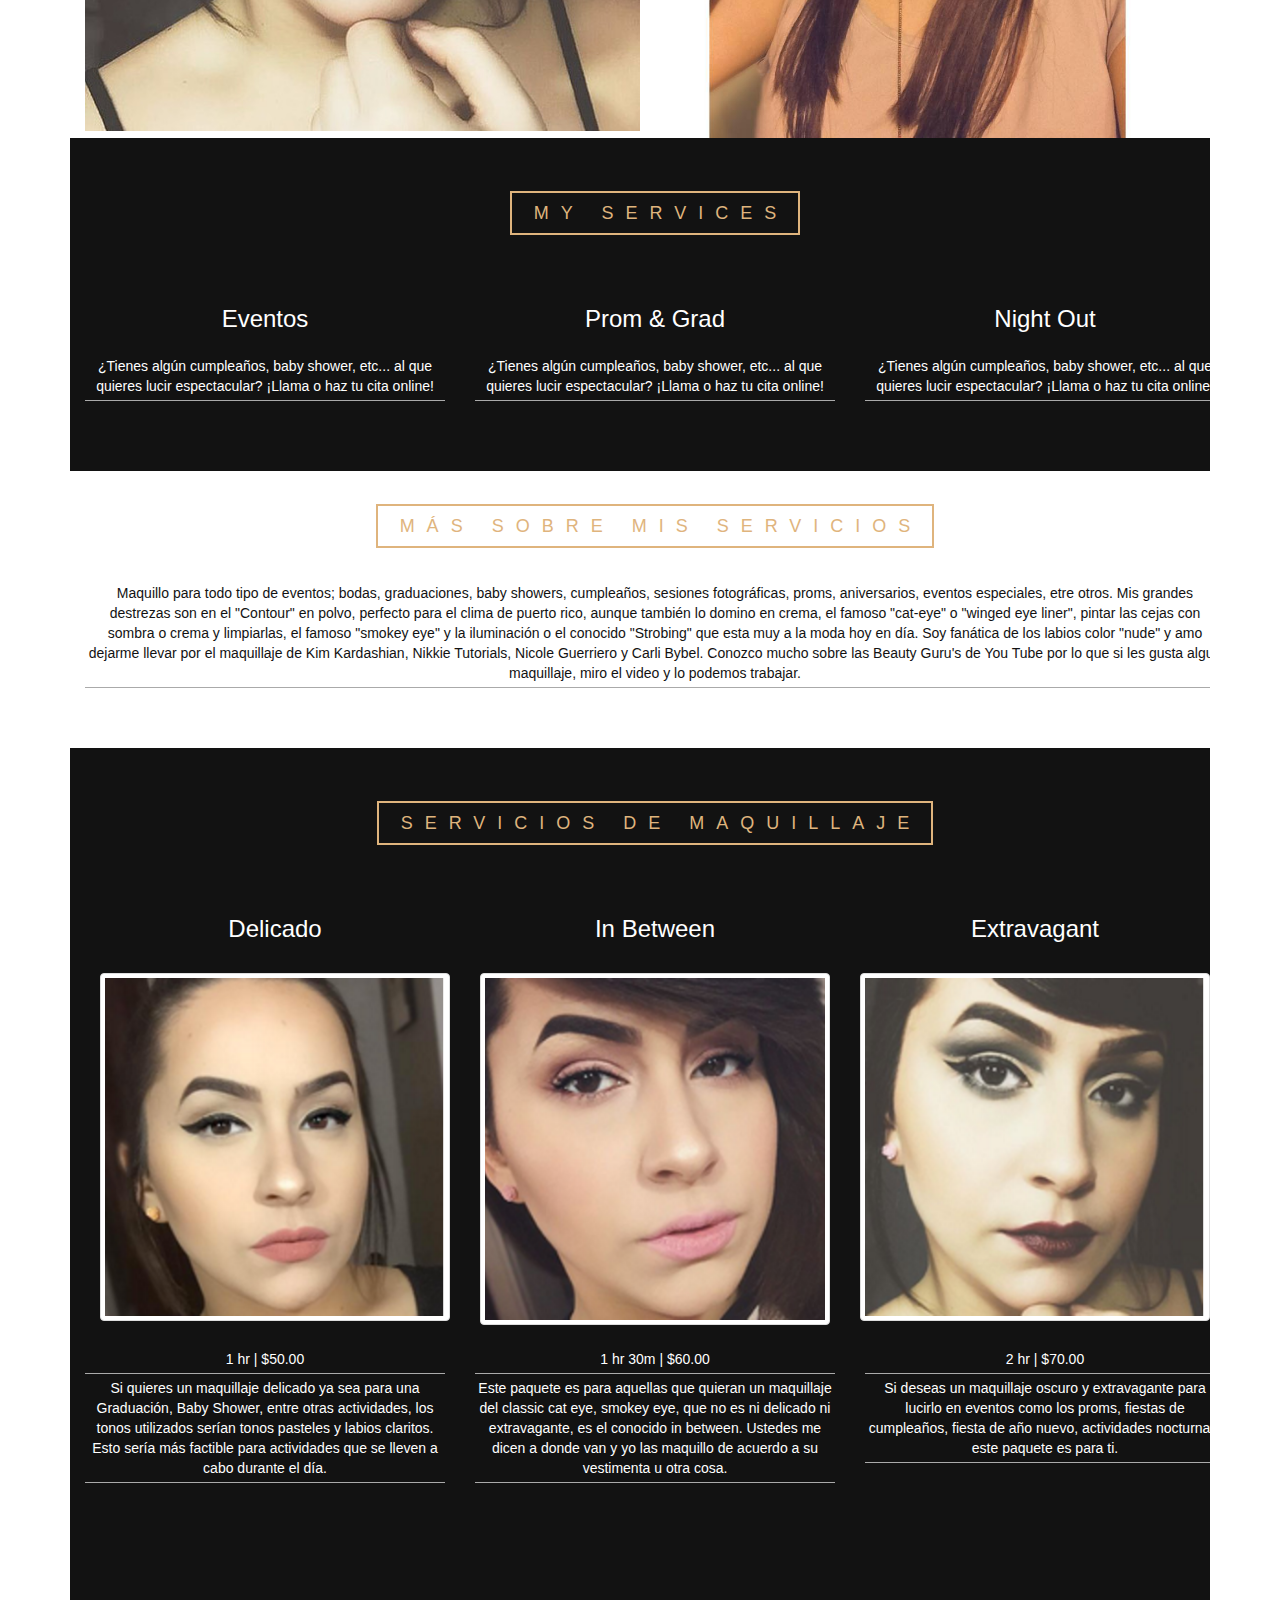
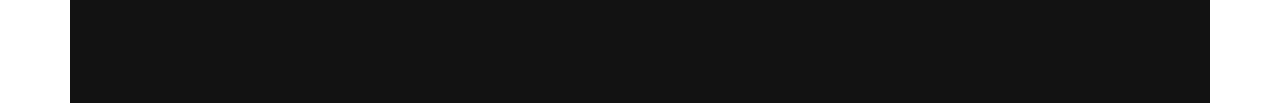
==== commit d6629ff2: "logo" ====
--- a/Bio/NZMbio.html
+++ b/Bio/NZMbio.html
@@ -87,7 +87,7 @@
       <div class="masthead-inner container-fluid">
         <div class="row">
           <article class="col-md-6 text-left">
-            <a href="#"><img alt="" title="" class="main-logo" src="img/logo.png" width="115" height="40"></a>
+            <a href="#"><img alt="" title="" class="main-logo" src="img/logo.png" width="200" height="83"></a>
           </article>
           <article class="col-md-6 text-right">
             <a class="menu-trigger" href="#"><span class="ion-navicon white"></span></a>
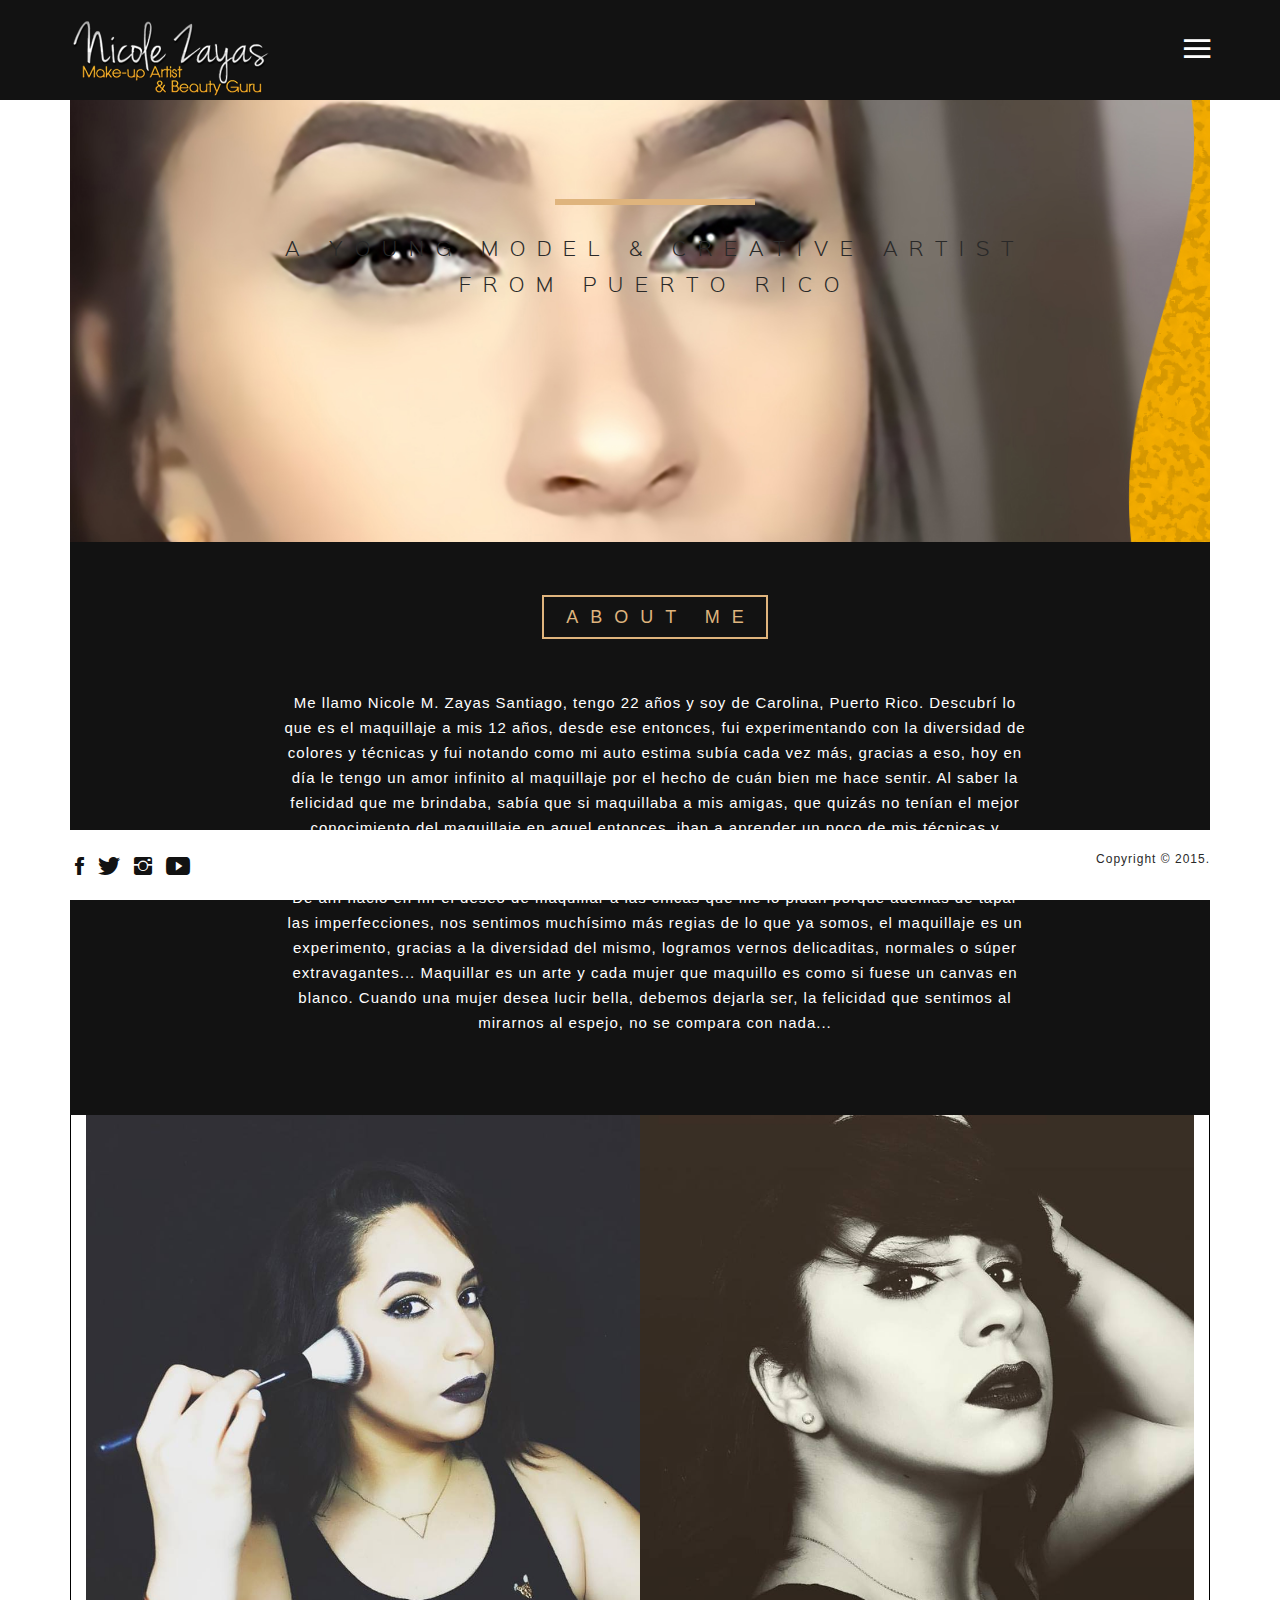
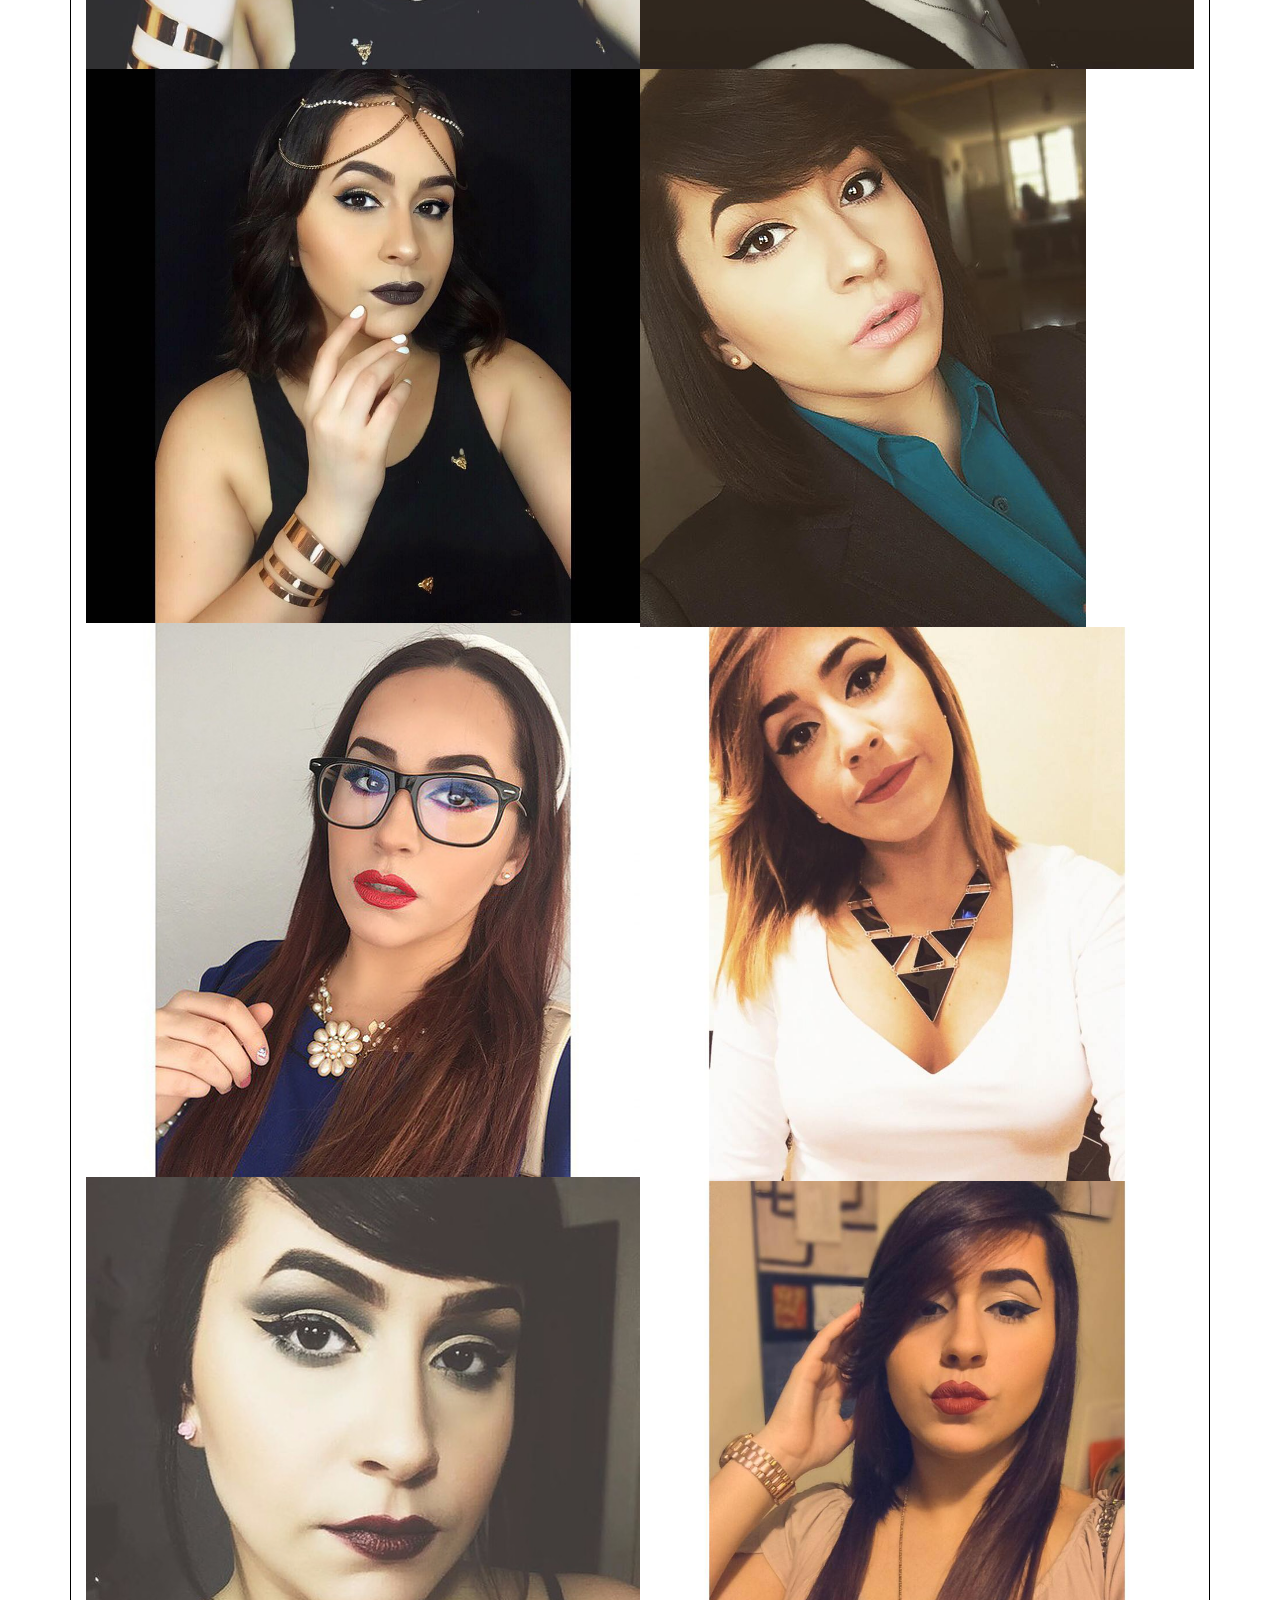
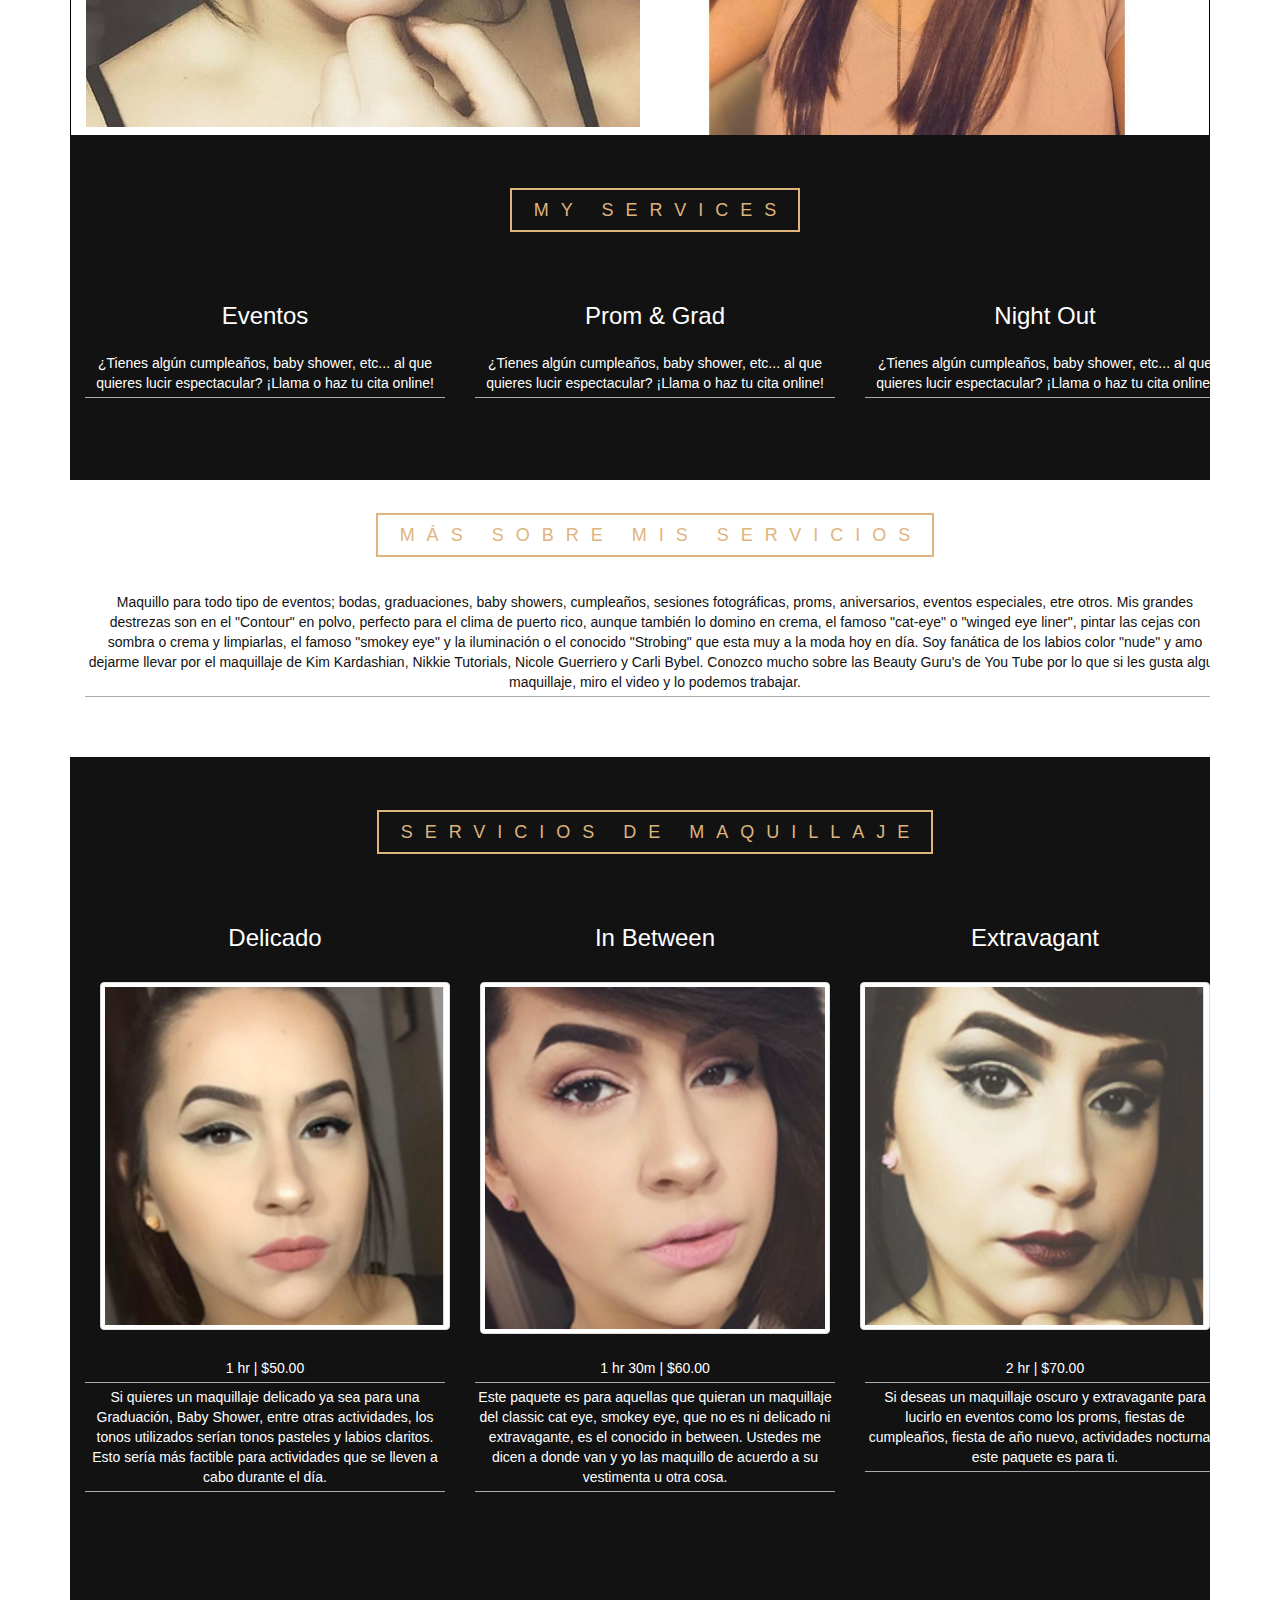
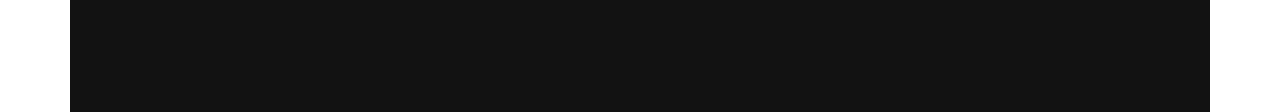
==== commit e96e70db: "FIX" ====
--- a/Bio/NZMbio.html
+++ b/Bio/NZMbio.html
@@ -60,7 +60,7 @@
     
 <!-- mobile only navigation : starts -->
 <nav class="mobile-nav signature-ebert">
-            <div class="menu-collapser" style="display: none;"><div class="collapse-button"><span class="icon-bar"></span><span class="icon-bar"></span><span class="icon-bar"></span></div></div><ul class="slimmenu">
+            <ul class="slimmenu">
               <li>
                   <a href="../index.html">home</a>
               </li> 
@@ -180,7 +180,7 @@
 
   <section>
     
-    <div class="container-fluid">
+    <div class="container-fluid gal">
         
 
          <section id="works-container" class="works-container signature-ebert works-masonry-container clearfix white-bg works-thumbnails-view" style="position: relative; height: 818px;">
--- a/Bio/stylesheets/main.css
+++ b/Bio/stylesheets/main.css
@@ -1,14 +1,5 @@
-/*
-* EBERT - Signature Edition | Premium Web Template from Designova
-* Build: Sep 2015;
-* Author: Designova, http://www.designova.net
-* Copyright (C) 2015 Designova
-* This is a premium product. For licensing queries please contact info@designova.net
-*/
-
-
 /* Table of contents
-â€“â€“â€“â€“â€“â€“â€“â€“â€“â€“â€“â€“â€“â€“â€“â€“â€“â€“â€“â€“â€“â€“â€“â€“â€“â€“â€“â€“â€“â€“â€“â€“â€“â€“â€“â€“â€“â€“â€“â€“â€“â€“â€“â€“â€“â€“â€“â€“â€“â€“ 
+
 - 1. Common
 - 2. Header
 - 3. Footer
@@ -19,7 +10,7 @@
 
 
 /* 1. Common
-â€“â€“â€“â€“â€“â€“â€“â€“â€“â€“â€“â€“â€“â€“â€“â€“â€“â€“â€“â€“â€“â€“â€“â€“â€“â€“â€“â€“â€“â€“â€“â€“â€“â€“â€“â€“â€“â€“â€“â€“â€“â€“â€“â€“â€“â€“â€“â€“â€“â€“ */
+ */
 html, body {
     overflow-x: hidden;
 }
@@ -133,7 +124,7 @@
     left: 0;
     width: 100%;
     z-index: 9900;
-    height: 70px;
+    height: 100px;
 
 }
 header.masthead.signature-ebert > .masthead-inner {
@@ -144,7 +135,7 @@
     margin: 18px 0;
 }
 .menu-trigger{
-    margin-top: 10px;
+    margin-top: 20px;
     display: block;
 }
 .menu-trigger span{
@@ -1026,7 +1017,7 @@
 }
 
 .pad-bottom-quarter {
-    padding-bottom: 10px;
+    padding-bottom: 22px;
 }
 
 .remove-top {
@@ -1146,6 +1137,11 @@
 .black-bg {
   background-color: #121212;
 }
+.gal {
+    border-left: 1px solid black;
+    border-right: 1px solid black;
+}
+
 a {
   color: #121212;
 }
--- a/Bio/stylesheets/main-bg.css
+++ b/Bio/stylesheets/main-bg.css
@@ -5,7 +5,7 @@
     background-image: url('../images/bg/01.jpg');
 }
 .about-bg {
-    background-image: url('../img/06.jpg');
+    background-image: url('../img/bio.jpg');
 }
 .features-bg{
     background-image: url('../images/bg/01.jpg');
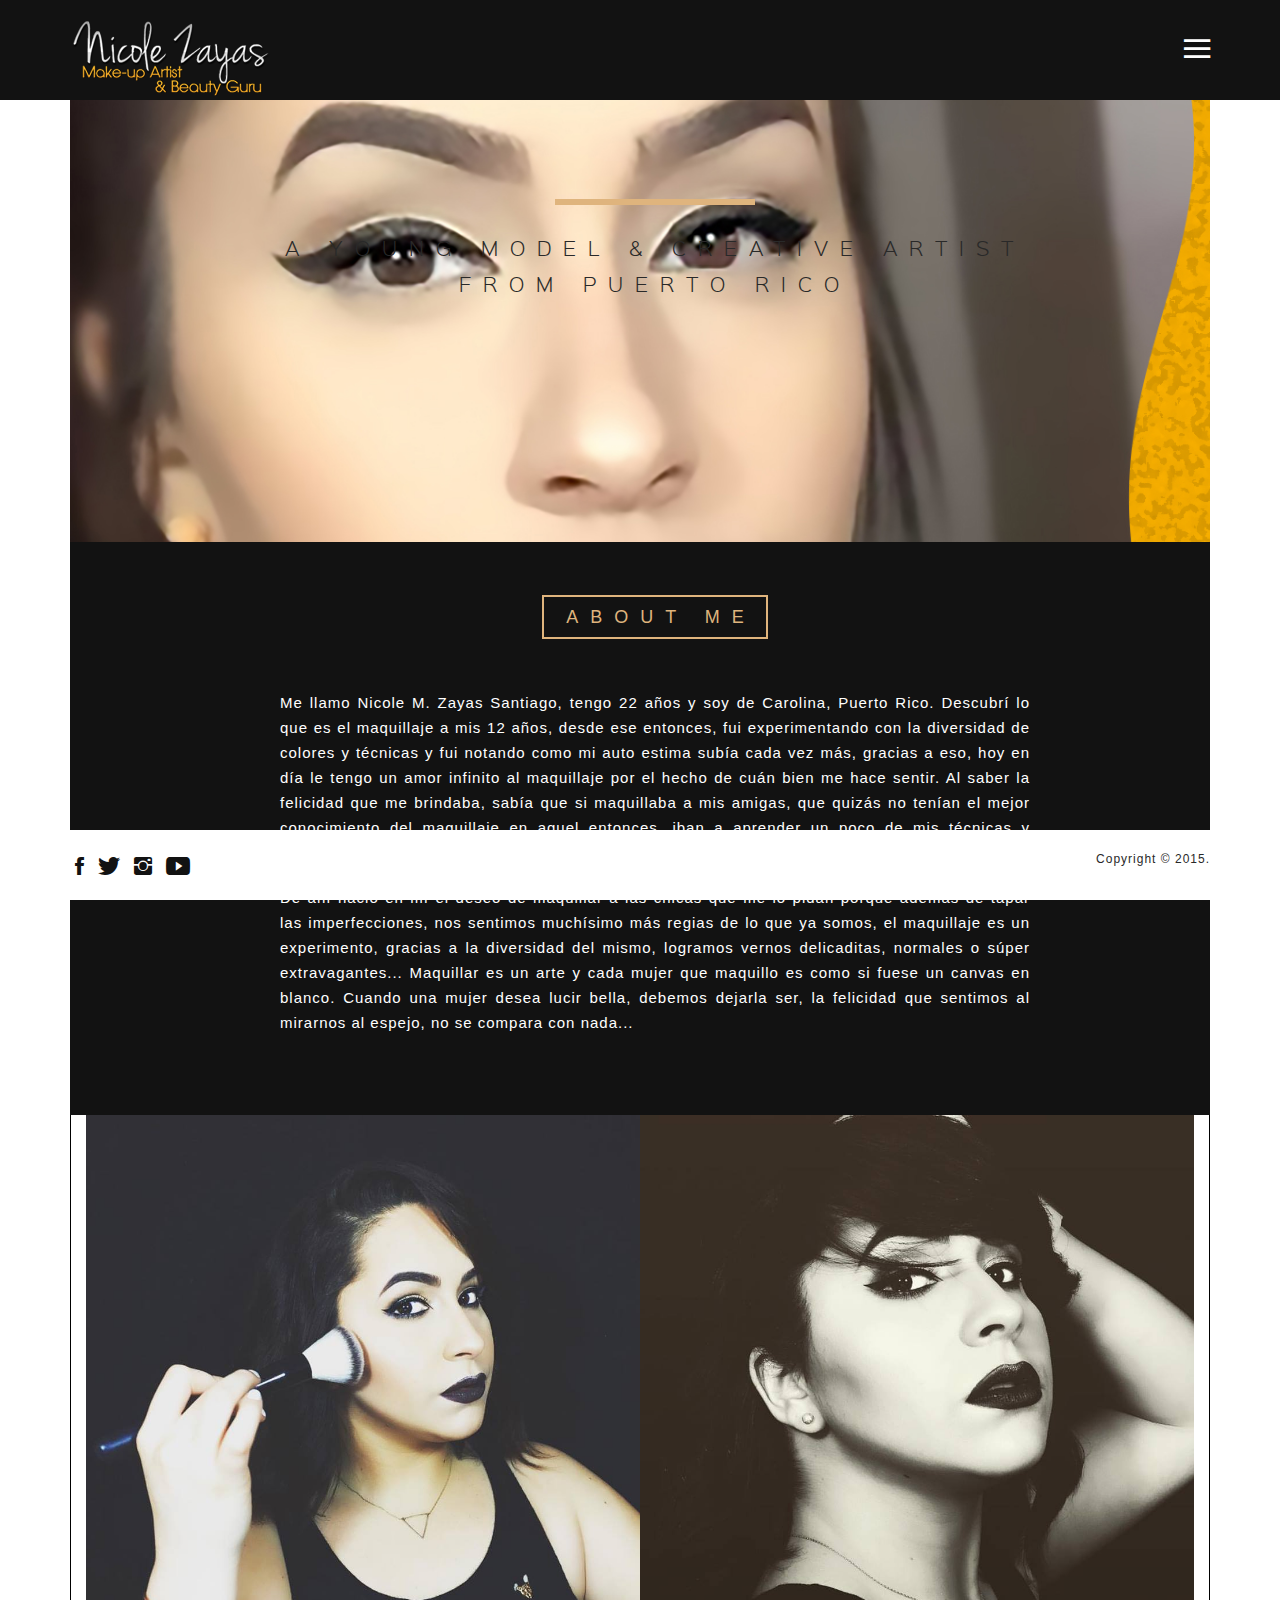
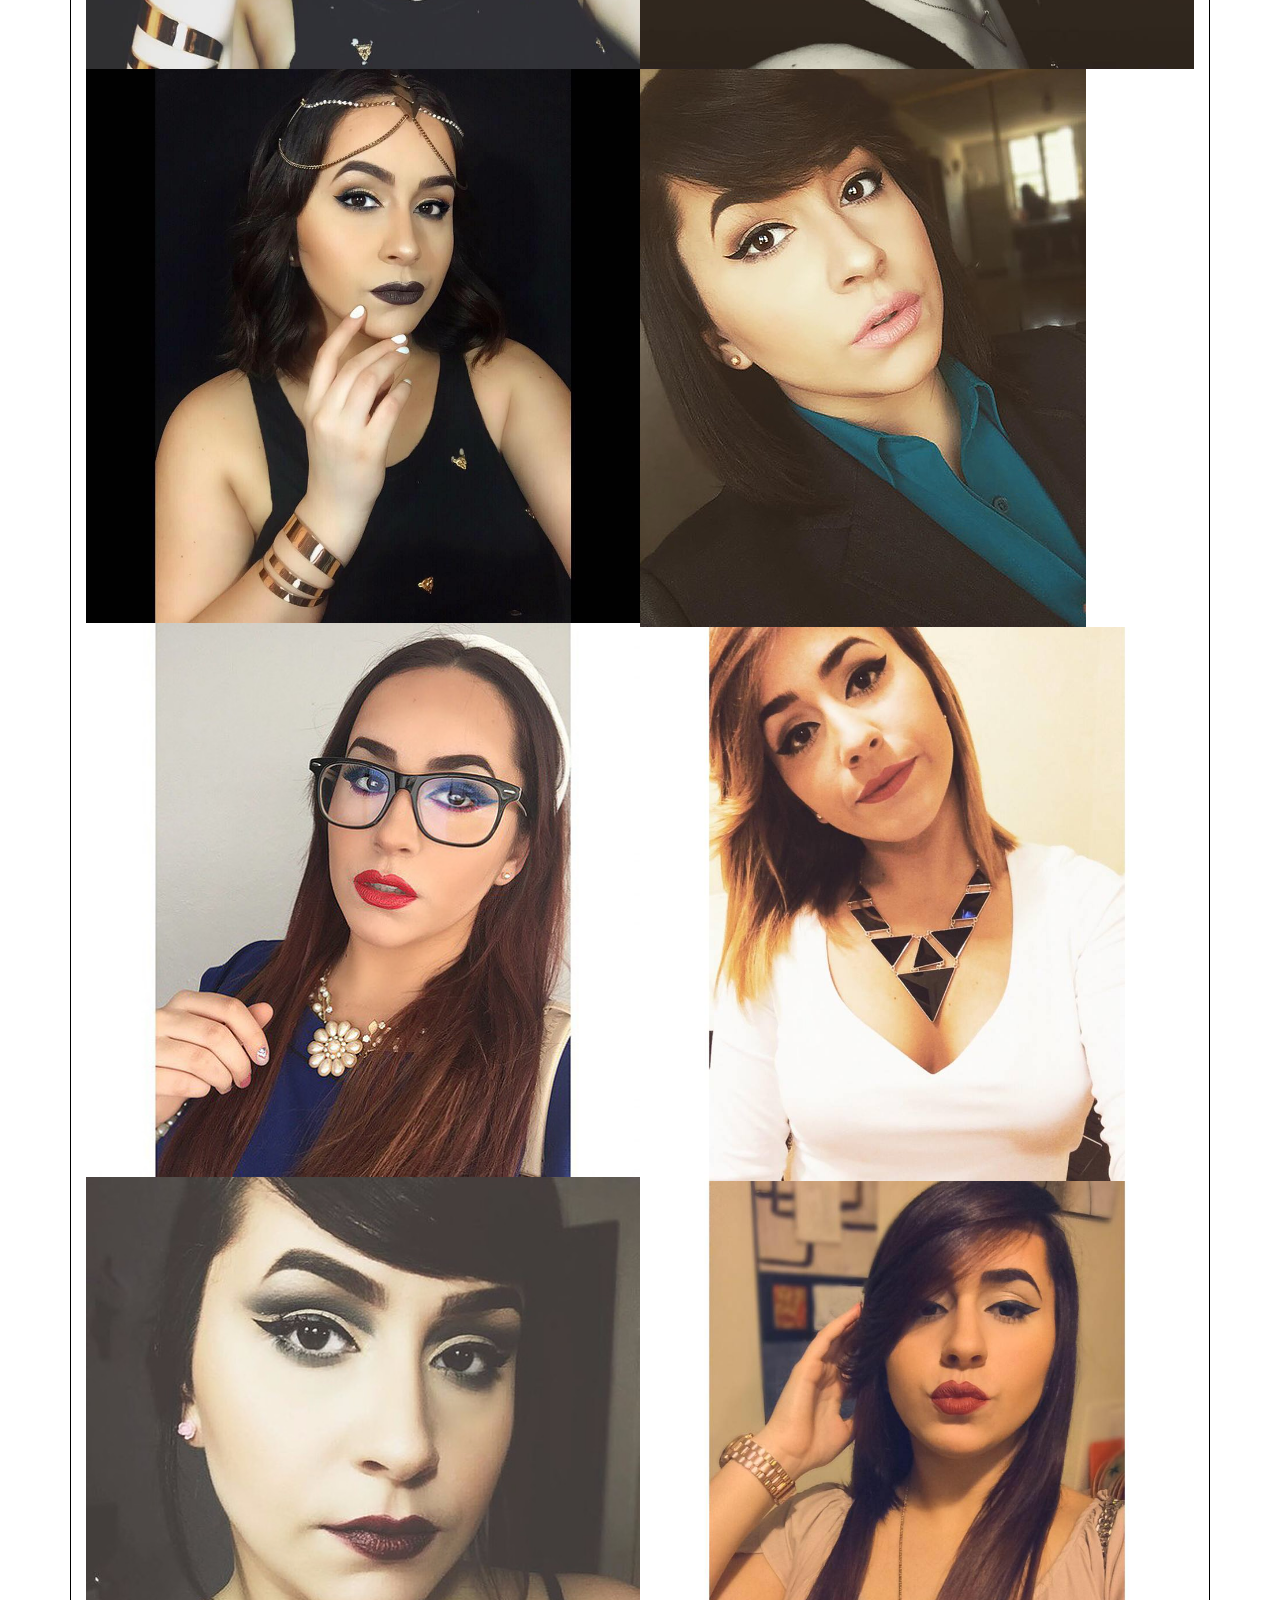
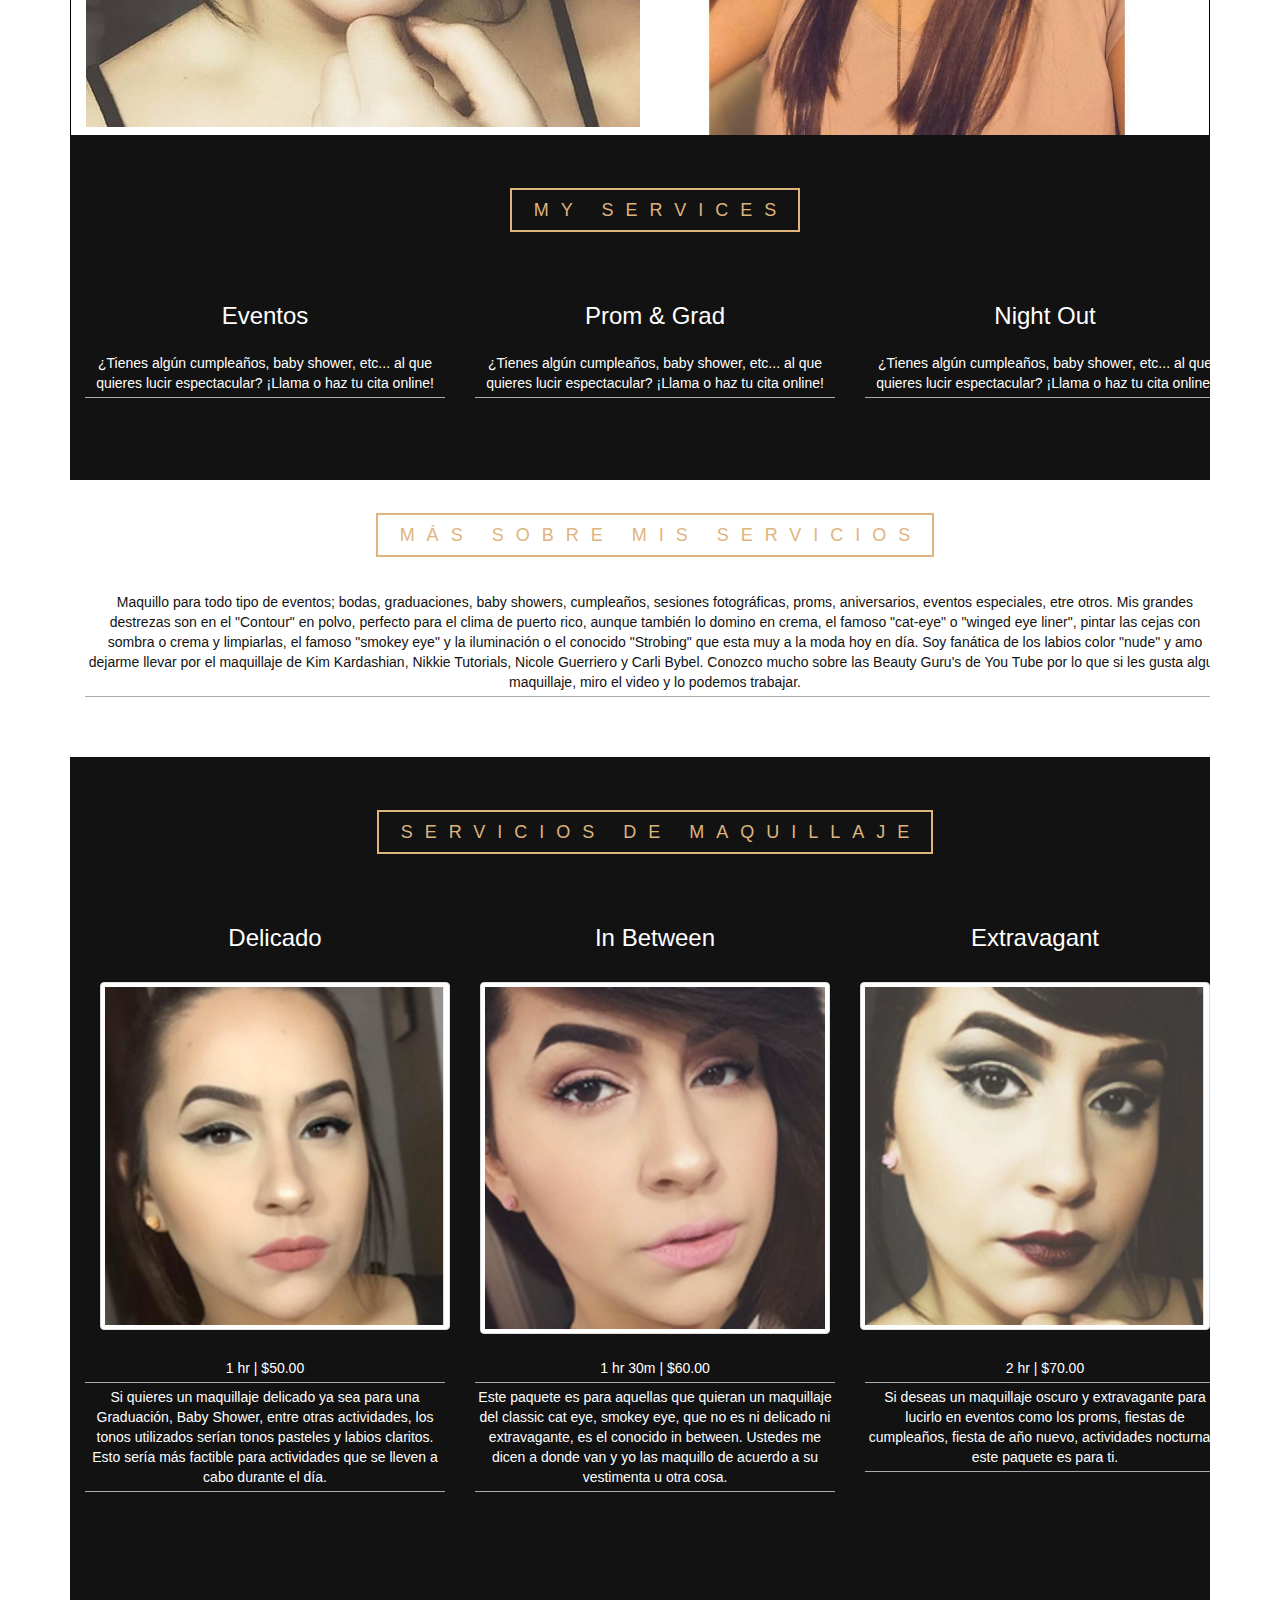
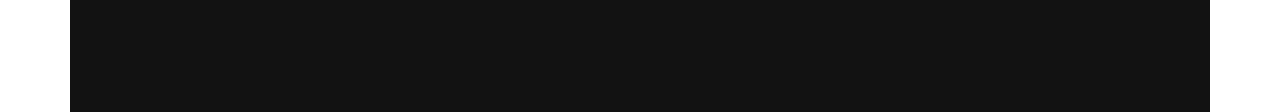
==== commit 7ff48b0c: "text" ====
--- a/Bio/NZMbio.html
+++ b/Bio/NZMbio.html
@@ -87,7 +87,7 @@
       <div class="masthead-inner container-fluid">
         <div class="row">
           <article class="col-md-6 text-left">
-            <a href="#"><img alt="" title="" class="main-logo" src="img/logo.png" width="200" height="83"></a>
+            <a href="../index.html"><img alt="" title="" class="main-logo" src="img/logo.png" width="200" height="83"></a>
           </article>
           <article class="col-md-6 text-right">
             <a class="menu-trigger" href="#"><span class="ion-navicon white"></span></a>
@@ -169,9 +169,9 @@
     <div class="row">
         <article class="text-center col-md-8 col-md-offset-2">
         <h3 class="sub-heading"><span class="font1 color">About Me</span></h3>
-            <p class="add-top-half white">Me llamo Nicole M. Zayas Santiago, tengo 22 años y soy de Carolina, Puerto Rico. Descubrí lo que es el maquillaje a mis 12 años, desde ese entonces, fui experimentando con la diversidad de colores y técnicas y fui notando como mi auto estima subía cada vez más, gracias a eso, hoy en día le tengo un amor infinito al maquillaje por el hecho de cuán bien me hace sentir. Al saber la felicidad que me brindaba, sabía que si maquillaba a mis amigas, que quizás no tenían el mejor conocimiento del maquillaje en aquel entonces, iban a aprender un poco de mis técnicas y además se sentirían preciosas.</p>
+            <p class="add-top-half white" align= "justify">Me llamo Nicole M. Zayas Santiago, tengo 22 años y soy de Carolina, Puerto Rico. Descubrí lo que es el maquillaje a mis 12 años, desde ese entonces, fui experimentando con la diversidad de colores y técnicas y fui notando como mi auto estima subía cada vez más, gracias a eso, hoy en día le tengo un amor infinito al maquillaje por el hecho de cuán bien me hace sentir. Al saber la felicidad que me brindaba, sabía que si maquillaba a mis amigas, que quizás no tenían el mejor conocimiento del maquillaje en aquel entonces, iban a aprender un poco de mis técnicas y además se sentirían preciosas.</p>
             <br>
-<p class="white">De ahí nació en mí el deseo de maquillar a las chicas que me lo pidan porque además de tapar las imperfecciones, nos sentimos muchísimo más regias de lo que ya somos, el maquillaje es un experimento, gracias a la diversidad del mismo, logramos vernos  delicaditas, normales o súper extravagantes... Maquillar es un arte y cada mujer que maquillo es como si fuese un canvas en blanco. Cuando una mujer desea lucir bella, debemos dejarla ser, la felicidad que sentimos al mirarnos al espejo, no se compara con nada...</p>
+<p class="white" align= "justify">De ahí nació en mí el deseo de maquillar a las chicas que me lo pidan porque además de tapar las imperfecciones, nos sentimos muchísimo más regias de lo que ya somos, el maquillaje es un experimento, gracias a la diversidad del mismo, logramos vernos  delicaditas, normales o súper extravagantes... Maquillar es un arte y cada mujer que maquillo es como si fuese un canvas en blanco. Cuando una mujer desea lucir bella, debemos dejarla ser, la felicidad que sentimos al mirarnos al espejo, no se compara con nada...</p>
         </article>
     </div>
   </div>
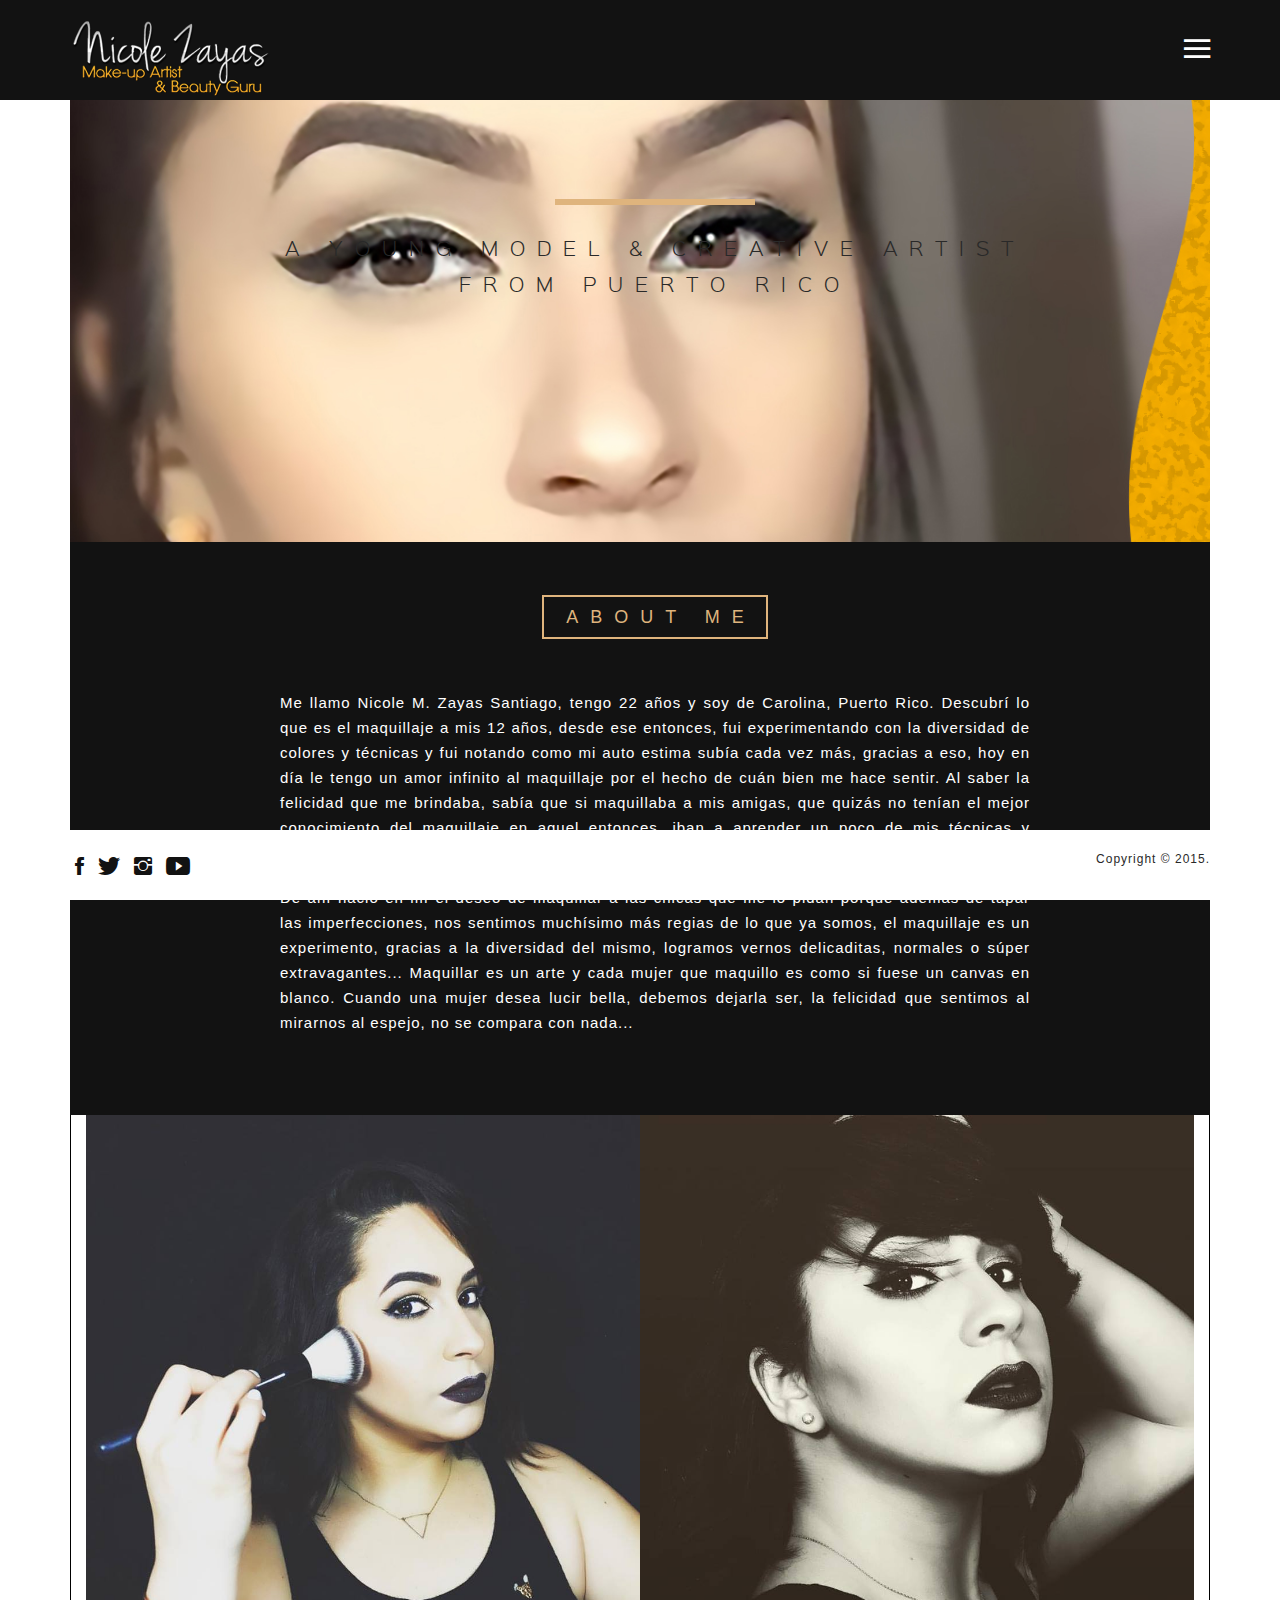
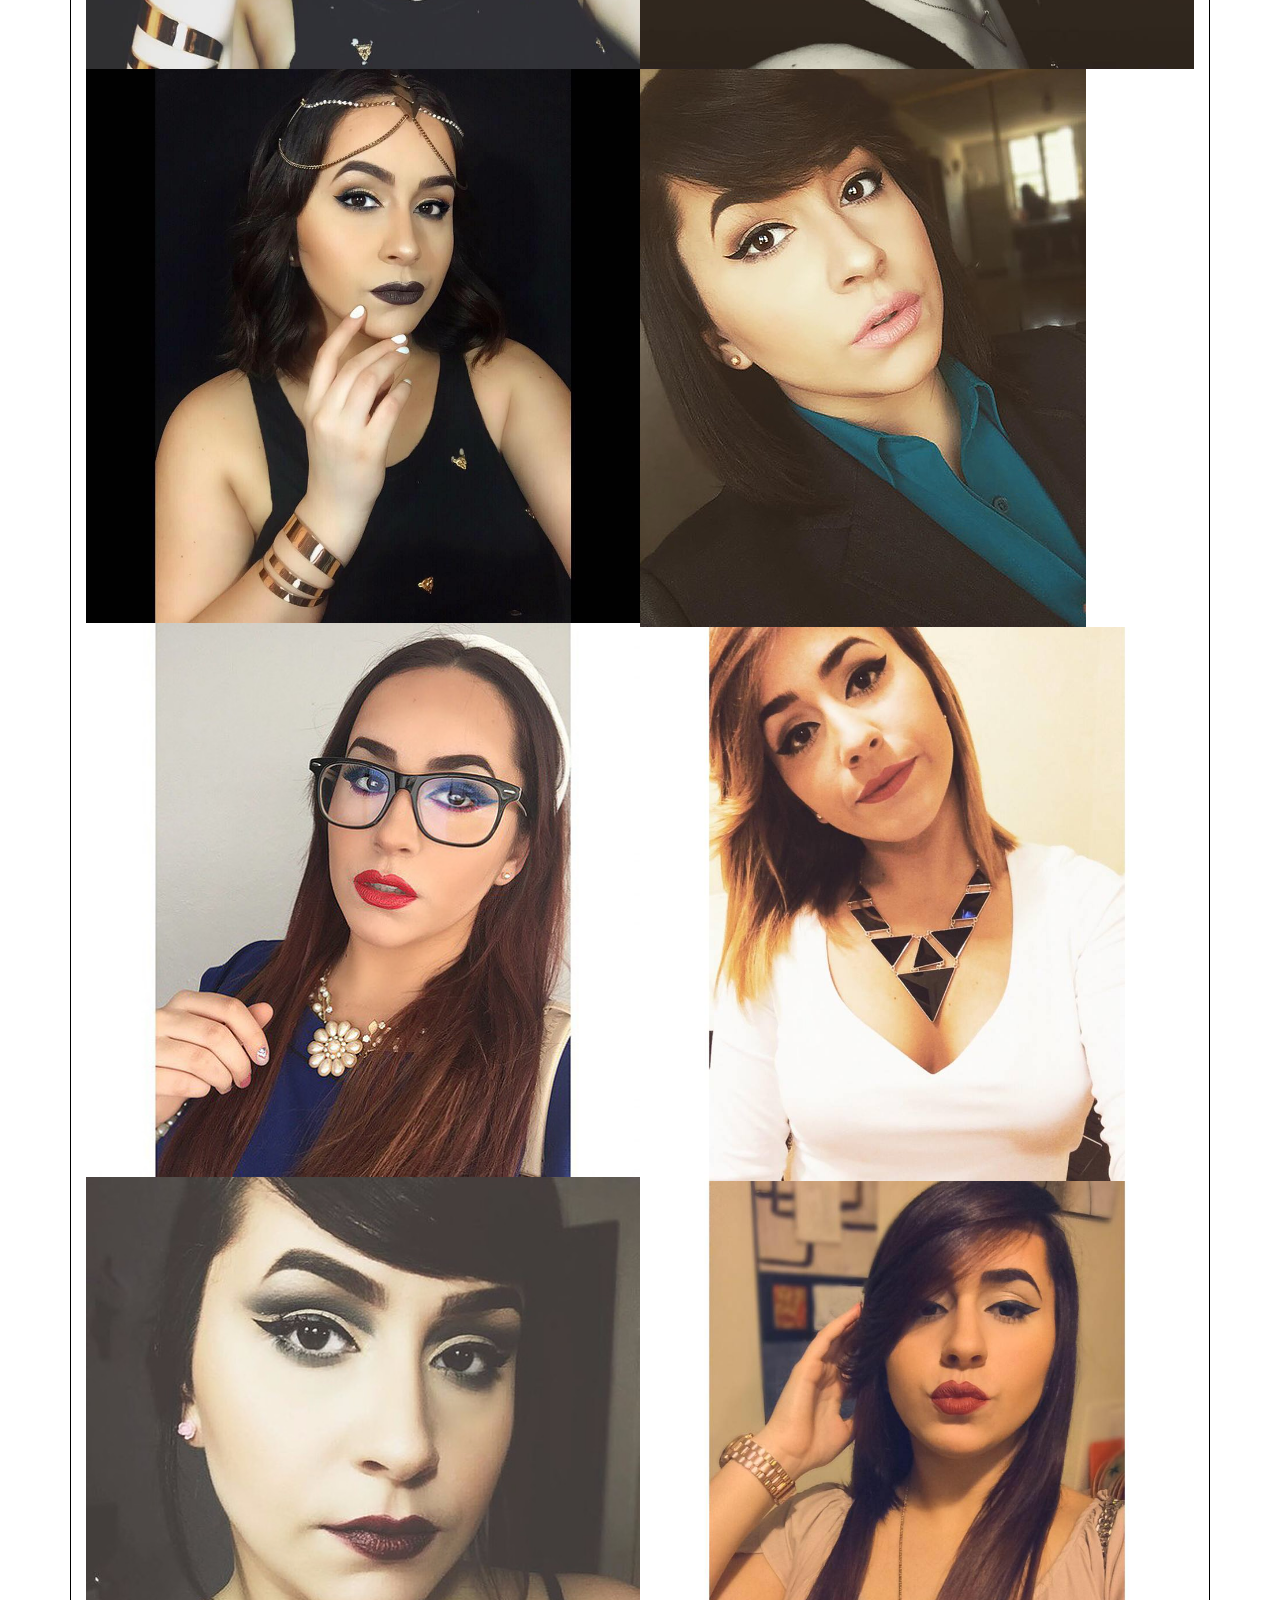
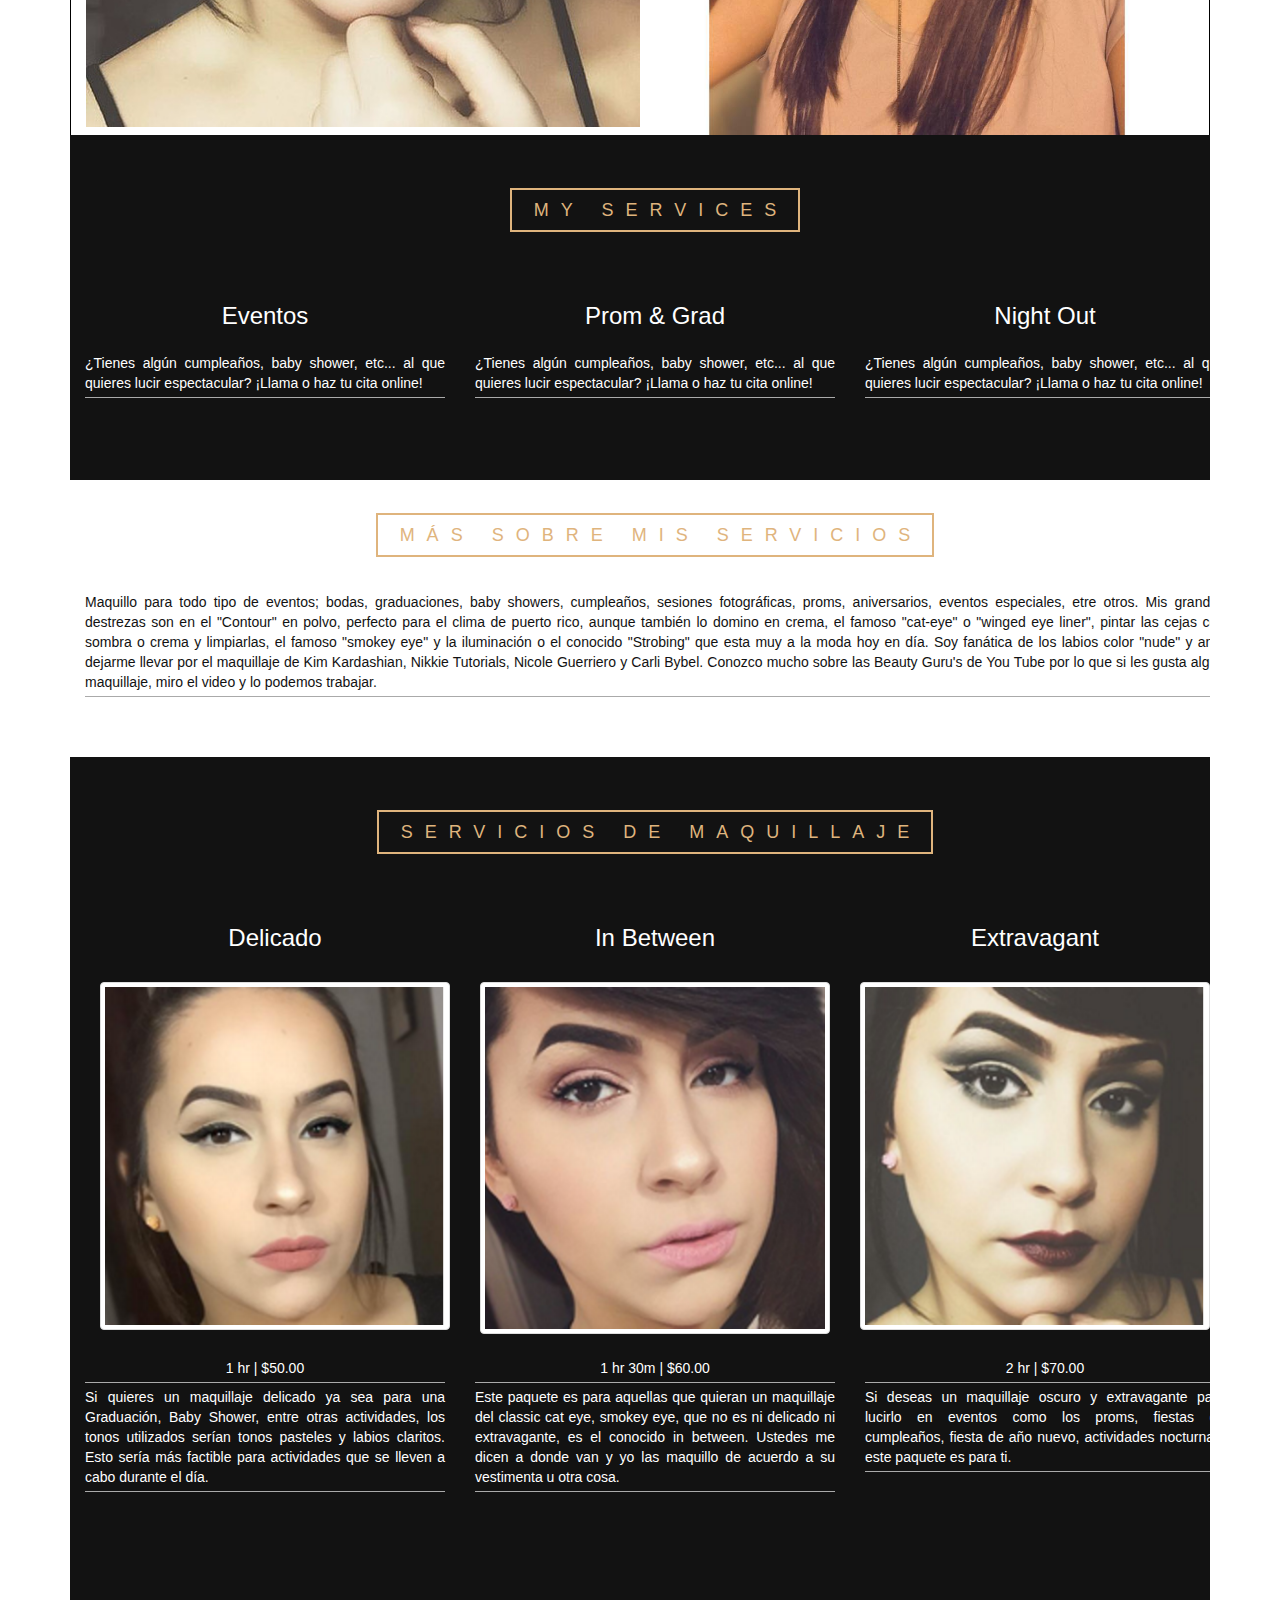
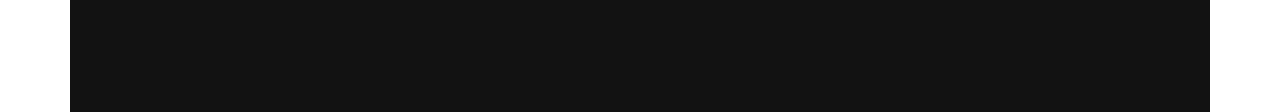
==== commit 4f08cb6d: "cahn" ====
--- a/Bio/NZMbio.html
+++ b/Bio/NZMbio.html
@@ -273,17 +273,17 @@
         </article>
         <article class="text-center col-md-4">
                     <ul>
-                      <li class="white">¿Tienes algún cumpleaños, baby shower, etc... al que quieres lucir espectacular? ¡Llama o haz tu cita online!</li>
-                    </ul>
-                </article>
-        <article class="text-center col-md-4">
-                    <ul>
-                      <li class="white">¿Tienes algún cumpleaños, baby shower, etc... al que quieres lucir espectacular? ¡Llama o haz tu cita online!</li>
-                    </ul>
-                </article>
-        <article class="text-center col-md-4">
-                    <ul>
-                      <li class="white">¿Tienes algún cumpleaños, baby shower, etc... al que quieres lucir espectacular? ¡Llama o haz tu cita online!</li>
+                      <li class="white" align= "justify">¿Tienes algún cumpleaños, baby shower, etc... al que quieres lucir espectacular? ¡Llama o haz tu cita online!</li>
+                    </ul>
+                </article>
+        <article class="text-center col-md-4">
+                    <ul>
+                      <li class="white" align= "justify">¿Tienes algún cumpleaños, baby shower, etc... al que quieres lucir espectacular? ¡Llama o haz tu cita online!</li>
+                    </ul>
+                </article>
+        <article class="text-center col-md-4">
+                    <ul>
+                      <li class="white" align= "justify">¿Tienes algún cumpleaños, baby shower, etc... al que quieres lucir espectacular? ¡Llama o haz tu cita online!</li>
                     </ul>
         </article>
     </div>
@@ -305,7 +305,7 @@
     <div class="row">
         <article class="text-center col-md-12">
                     <ul>
-                      <li class="black">Maquillo para todo tipo de eventos; bodas, graduaciones, baby showers, cumpleaños, sesiones fotográficas, proms, aniversarios, eventos especiales, etre otros. Mis grandes destrezas son en el "Contour" en polvo, perfecto para el clima de puerto rico, aunque también lo domino en crema, el famoso "cat-eye" o "winged eye liner", pintar las cejas con sombra o crema y limpiarlas, el famoso "smokey eye" y la iluminación o el conocido "Strobing" que esta muy a la moda hoy en día. Soy fanática de los labios color "nude" y amo dejarme llevar por el maquillaje de Kim Kardashian, Nikkie Tutorials, Nicole Guerriero y Carli Bybel. Conozco mucho sobre las Beauty Guru's de You Tube por lo que si les gusta algun maquillaje, miro el video y lo podemos trabajar.</li>
+                      <li class="black" align= "justify">Maquillo para todo tipo de eventos; bodas, graduaciones, baby showers, cumpleaños, sesiones fotográficas, proms, aniversarios, eventos especiales, etre otros. Mis grandes destrezas son en el "Contour" en polvo, perfecto para el clima de puerto rico, aunque también lo domino en crema, el famoso "cat-eye" o "winged eye liner", pintar las cejas con sombra o crema y limpiarlas, el famoso "smokey eye" y la iluminación o el conocido "Strobing" que esta muy a la moda hoy en día. Soy fanática de los labios color "nude" y amo dejarme llevar por el maquillaje de Kim Kardashian, Nikkie Tutorials, Nicole Guerriero y Carli Bybel. Conozco mucho sobre las Beauty Guru's de You Tube por lo que si les gusta algun maquillaje, miro el video y lo podemos trabajar.</li>
                     </ul>
                 </article>
     </div>
@@ -353,21 +353,21 @@
                     <ul>
                       <br>
                       <li class="white">1 hr | $50.00</li>
-                      <li class="white">Si quieres un maquillaje delicado ya sea para una Graduación, Baby Shower, entre otras actividades, los tonos utilizados serían tonos pasteles y labios claritos. Esto sería más factible para actividades que se lleven a cabo durante el día.</li>
+                      <li class="white" align= "justify">Si quieres un maquillaje delicado ya sea para una Graduación, Baby Shower, entre otras actividades, los tonos utilizados serían tonos pasteles y labios claritos. Esto sería más factible para actividades que se lleven a cabo durante el día.</li>
                     </ul>
                 </article>
         <article class="text-center col-md-4">
                     <ul>
                       <br>
                       <li class="white">1 hr 30m | $60.00</li>
-                      <li class="white">Este paquete es para aquellas que quieran un maquillaje del classic cat eye, smokey eye, que no es ni delicado ni extravagante, es el conocido in between. Ustedes me dicen a donde van y yo las maquillo de acuerdo a su vestimenta u otra cosa.</li>
+                      <li class="white" align= "justify">Este paquete es para aquellas que quieran un maquillaje del classic cat eye, smokey eye, que no es ni delicado ni extravagante, es el conocido in between. Ustedes me dicen a donde van y yo las maquillo de acuerdo a su vestimenta u otra cosa.</li>
                     </ul>
                 </article>
         <article class="text-center col-md-4">
                     <ul>
                       <br>
                       <li class="white">2 hr | $70.00</li>
-                      <li class="white">Si deseas un maquillaje oscuro y extravagante para lucirlo en eventos como los proms, fiestas de cumpleaños, fiesta de año nuevo, actividades nocturnas, este paquete es para ti.</li>
+                      <li class="white" align= "justify">Si deseas un maquillaje oscuro y extravagante para lucirlo en eventos como los proms, fiestas de cumpleaños, fiesta de año nuevo, actividades nocturnas, este paquete es para ti.</li>
                     </ul>
                 </article>
     </div>
